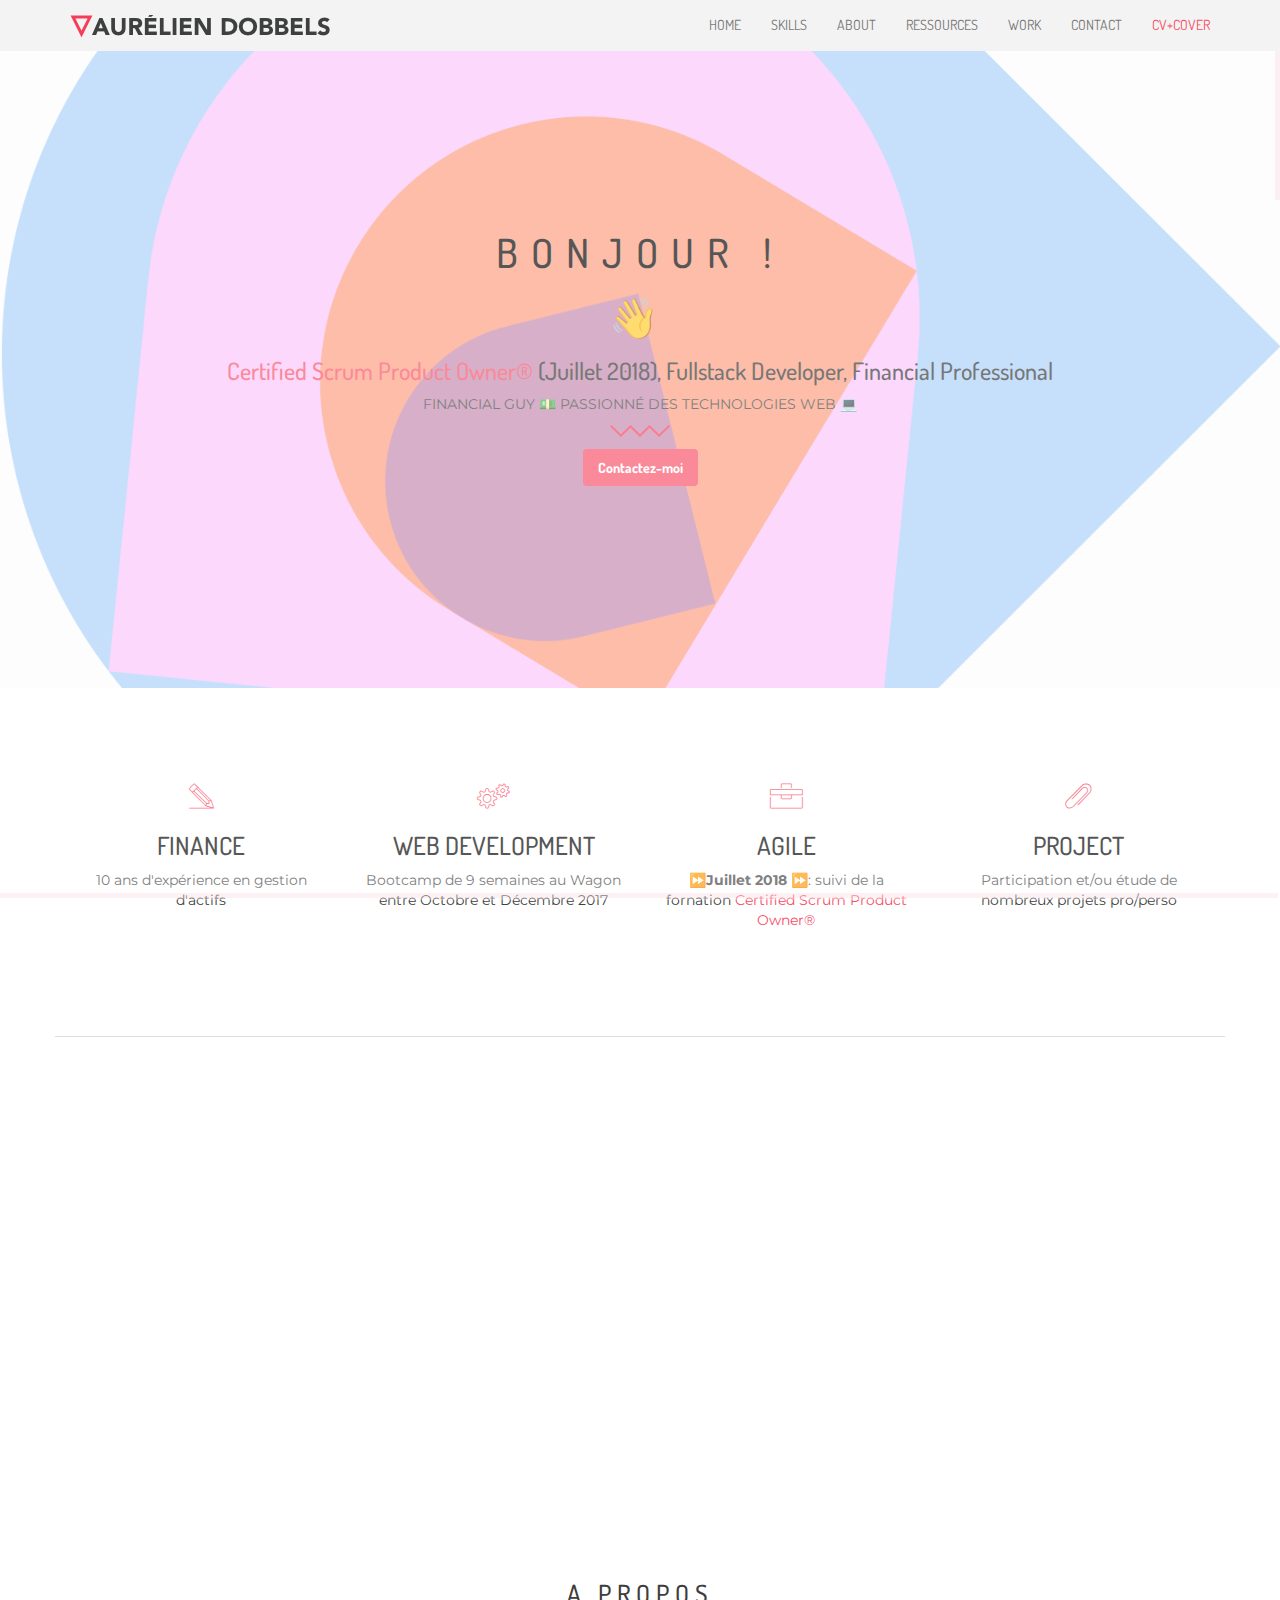
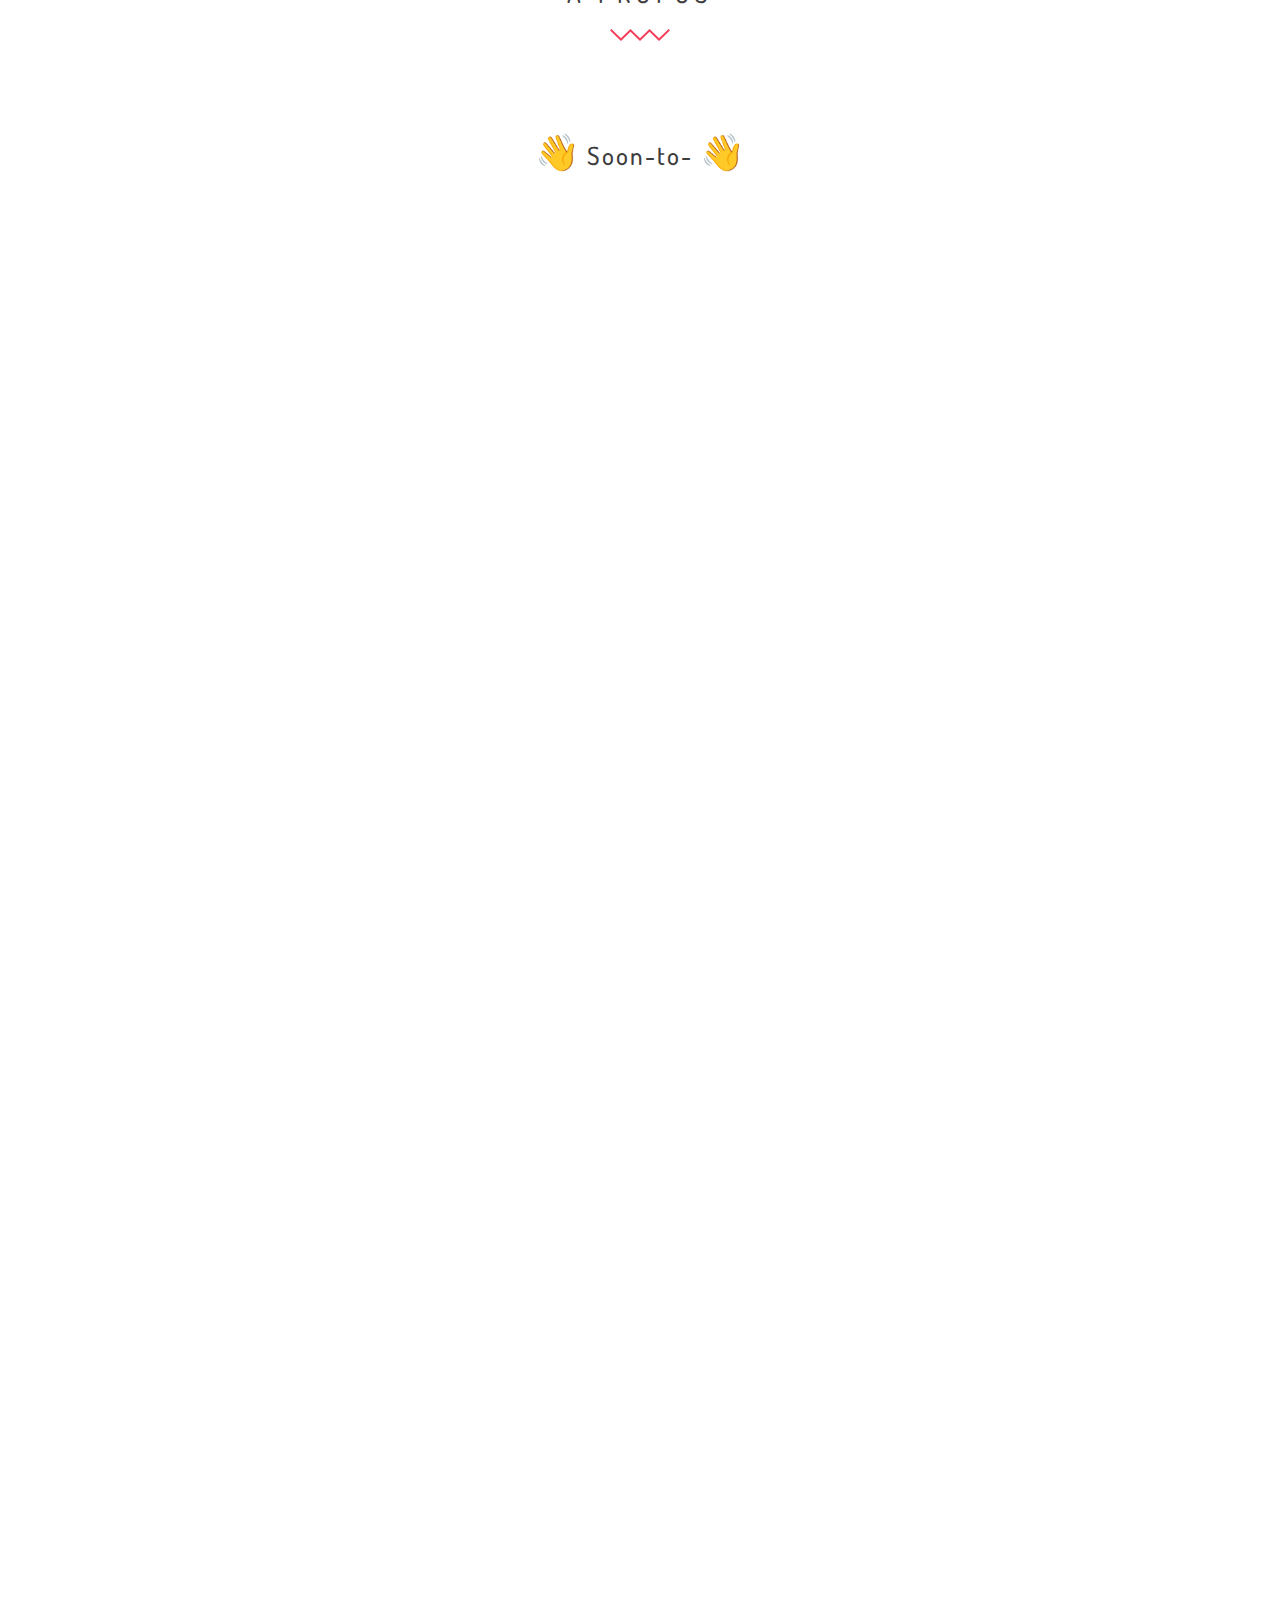
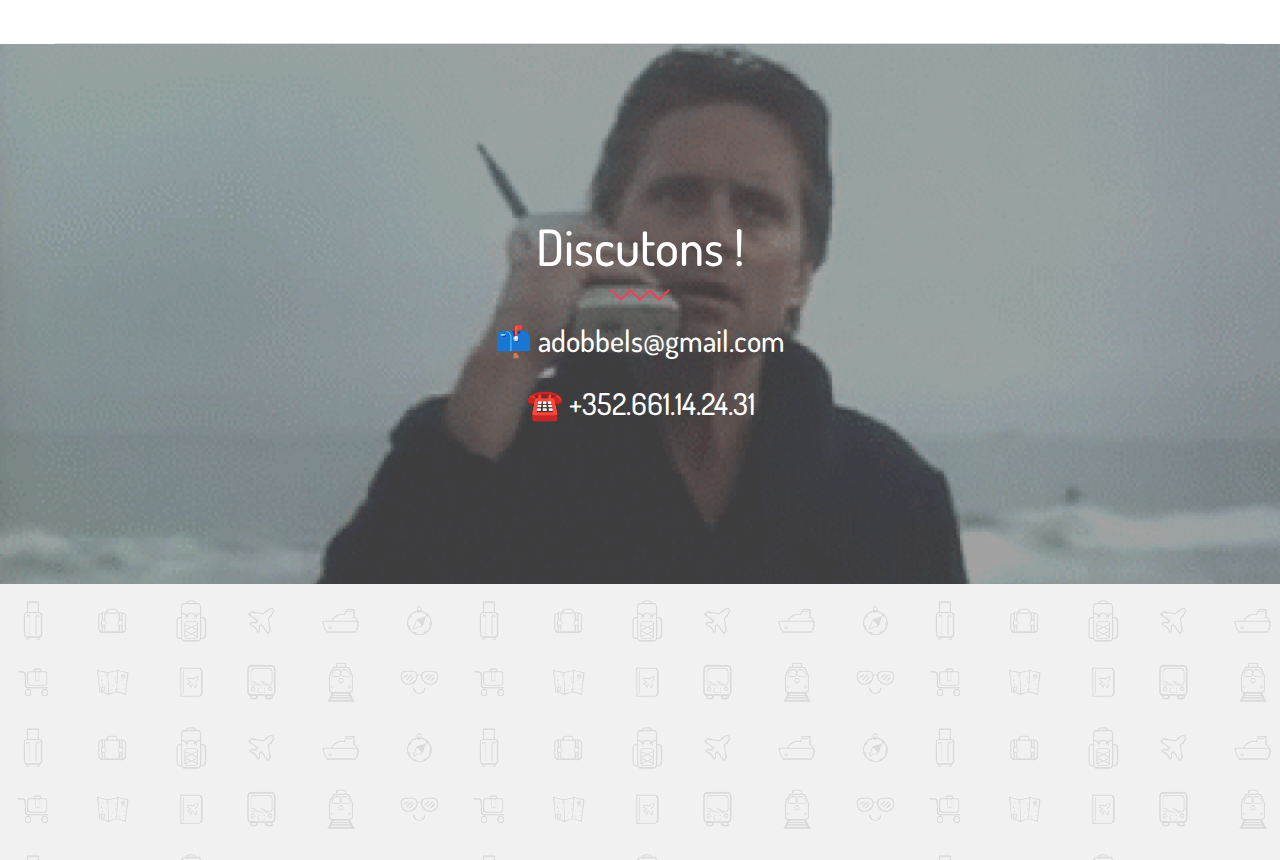
==== index.html @ 5d234602 "add Roman Pichler blog" ====
<!DOCTYPE html>
<html lang="en">

<head>
  <!-- Global site tag (gtag.js) - Google Analytics -->
  <script async src="https://www.googletagmanager.com/gtag/js?id=UA-117160418-1"></script>
  <script>
    window.dataLayer = window.dataLayer || [];
    function gtag(){dataLayer.push(arguments);}
    gtag('js', new Date());

    gtag('config', 'UA-117160418-1');
  </script>

    <meta charset="utf-8">
    <meta http-equiv="X-UA-Compatible" content="IE=edge">
    <meta name="viewport" content="width=device-width, initial-scale=1">
    <meta name="description" content="Parcours, expériences et compétences d'Aurélien Dobbels">
    <meta name="keywords" content="Aurélien, Aurelien, Dobbels, double diplome, product owner">
    <meta name="author" content="Aurélien Dobbels">

    <!-- Facebook Open Graph data -->
    <meta property="og:title" content="Parcours, expériences et compétences d'Aurélien Dobbels" />
    <meta property="og:type" content="website" />
    <meta property="og:url" content="https://adobbels.github.io/profile/" />
    <meta property="og:image" content="images/FrenchWebArticleWithiMac.png" />
    <meta property="og:description" content="Mon profil vous interesse ? Venez jeter un coup d'oeil sur ma page et découvrez mon parcours, mes expériences et mes compétences" />
    <meta property="og:site_name" content="Parcours, expériences et compétences d'Aurélien Dobbels" />

    <title>Aurélien Dobbels</title>
    <!-- Google Font -->
    <link href='https://fonts.googleapis.com/css?family=Dosis:300,400,500,600,700,800' rel='stylesheet' type='text/css'>
    <link href='https://fonts.googleapis.com/css?family=Montserrat:400,700' rel='stylesheet' type='text/css'>

    <!-- Font Awesome -->
    <link rel="stylesheet" href="http://maxcdn.bootstrapcdn.com/font-awesome/4.3.0/css/font-awesome.min.css">
    <link rel="stylesheet" href="//maxcdn.bootstrapcdn.com/font-awesome/4.3.0/css/font-awesome.min.css">

     <!-- Preloader -->
    <link rel="stylesheet" href="css/preloader.css" type="text/css" media="screen, print"/>

    <!-- Icon Font-->
    <link rel="stylesheet" href="style.css">
    <link rel="stylesheet" href="css/owl.carousel.css">
    <link rel="stylesheet" href="css/owl.theme.default.css">
    <!-- Animate CSS-->
    <link rel="stylesheet" href="css/animate.css">

    <!-- Bootstrap -->
    <link href="css/bootstrap.min.css" rel="stylesheet">

    <!-- Style -->
    <link href="css/style.css" rel="stylesheet">

    <!-- Responsive CSS -->
    <link href="css/responsive.css" rel="stylesheet">
    <!-- HTML5 Shim and Respond.js IE8 support of HTML5 elements and media queries -->
    <!-- WARNING: Respond.js doesn't work if you view the page via file:// -->
    <!--[if lt IE 9]>
        <script src="js/lte-ie7.js"></script>
	  <script src="https://oss.maxcdn.com/libs/html5shiv/3.7.0/html5shiv.js"></script>
	  <script src="https://oss.maxcdn.com/libs/respond.js/1.4.2/respond.min.js"></script>
	<![endif]-->
  <link rel="shortcut icon" href="images/logo_triangle.png">
</head>

<body>
                <!-- Preloader -->
                <div id="preloader">
                    <div id="status">&nbsp;</div>
                </div>




    <header id="HOME" style="background-position: 50% -125px;">
	        <div class="section_overlay">
	            <nav class="navbar navbar-default navbar-fixed-top">
	              <div class="container">
	                <!-- Brand and toggle get grouped for better mobile display -->
	                <div class="navbar-header">
	                  <button type="button" class="navbar-toggle collapsed" data-toggle="collapse" data-target="#bs-example-navbar-collapse-1">
	                    <span class="sr-only">Toggle navigation</span>
	                    <span class="icon-bar"></span>
	                    <span class="icon-bar"></span>
	                    <span class="icon-bar"></span>
	                  </button>
	                  <a class="navbar-brand" href="#"><img src="images/logo_full.png" alt="" ></a>
	                </div>

	                <!-- Collect the nav links, forms, and other content for toggling -->
	                <div class="collapse navbar-collapse" id="bs-example-navbar-collapse-1">
	                  <ul class="nav navbar-nav navbar-right">
	                    <li><a href="#HOME">Home</a></li>
	                    <li><a href="#SERVICE">Skills</a></li>
	                    <li><a href="#ABOUT">About</a></li>
<!-- 	                    <li><a href="#TESTIMONIAL">Testimonial</a></li> -->
                      <li><a href="#RESSOURCES">Ressources</a></li>
	                    <li><a href="#WORK">Work</a></li>
	                    <li><a href="#CONTACT">Contact</a></li>
                      <li> <a href="../profile/CV&LM.zip" style="color: #f74d65" onmouseover="this.style.color='#b2d0f8'" onmouseout="this.style.color='#f74d65';">CV+Cover</a></li>
	                  </ul>
	                </div><!-- /.navbar-collapse -->
	              </div><!-- /.container -->
	            </nav>

	            <div class="container">
	                <div class="row">
	                    <div class="col-md-12 text-center">
	                        <div class="home_text wow fadeInUp animated">
                              <h2>Bonjour !</h2>
	                            <h2><span id="example">👋</span></h2>
                              <h3><a href="https://www.scrumalliance.org/get-certified/practitioners/cspo-certification" target="_blank" style="text-decoration: none; color: #f74d65">Certified Scrum Product Owner®</a> (Juillet 2018), Fullstack Developer, Financial Professional</h3>
                              <p>Financial guy 💵 passionné des technologies Web 💻</p>
	                            <img src="images/shape.png" alt="" style="margin-bottom: 20px;"><br>
                              <a href="#CONTACT" class="btn-treehouse">Contactez-moi</a>
	                        </div>
	                    </div>
	                </div>
	            </div>

<!-- 	            <div class="container">
	                <div class="row">
	                    <div class="col-md-12 text-center">
	                        <div class="scroll_down">
                            <a href="#SERVICE"><img src="images/scroll.png" alt=""></a>
	                            <h4>Scroll Down</h4>
	                        </div>
	                    </div>
	                </div>
	            </div> -->
	        </div>
	    </section>
    </header>

<script>
  var texts = ["je suis aurélien", "je suis hyper motivé", "je suis disponible dès maintenant"];
var count = 0;
function changeText() {
    $("#example").text(texts[count]);
    count < 3 ? count++ : count = 0;
}
setInterval(changeText, 1500);
</script>

    <section class="services" id="SERVICE">
        <div class="container">
            <div class="row">
                <div class="col-md-3 text-center">
                    <div class="single_service wow fadeInUp" data-wow-delay="1s">
                        <i class="icon-pencil"></i>
                        <h2>Finance</h2>
                        <p>10 ans d'expérience en gestion d'actifs</p>
                    </div>
                </div>
                <div class="col-md-3 text-center">
                    <div class="single_service wow fadeInUp" data-wow-delay="2s">
                        <i class="icon-gears"></i>
                        <h2>Web Development</h2>
                        <p>Bootcamp de 9 semaines au Wagon entre Octobre et Décembre 2017</p>
                    </div>
                </div>
                <div class="col-md-3 text-center">
                    <div class="single_service wow fadeInUp" data-wow-delay="3s">
                        <i class="icon-toolbox"></i>
                        <h2>Agile</h2>
                        <p>⏩<strong>Juillet 2018</strong> ⏩: suivi de la fornation <a href="https://www.scrumalliance.org/get-certified/practitioners/cspo-certification" target="_blank" style="text-decoration: none; color: #f74d65; font-family: 'Montserrat', sans-serif;">Certified Scrum Product Owner®</a></p>
                    </div>
                </div>
                <div class="col-md-3 text-center">
                    <div class="single_service wow fadeInUp" data-wow-delay="4s">
                        <i class="icon-paperclip"></i>
                        <h2>Project</h2>
                        <p>Participation et/ou étude de nombreux projets pro/perso</p>
                    </div>
                </div>
            </div>
        </div>
    </section>


</div>
    <div class="fun_facts">
      <section class="header parallax home-parallax page" id="fun_facts" style="background-position: center;">
          <div class="section_overlay">
              <div class="container">
                  <div class="row">
                    <div class="col-md-6 wow fadeInLeft animated">
                        <div class="row">
                            <div class="col-md-4">
                                <div class="single_count">
                                    <i ></i>
                                    <h3>6</h3>
                                    <p>années d'étude</p>
                                </div>
                            </div>
                            <div class="col-md-4">
                                <div class="single_count">
                                    <i ></i>
                                    <h3>2</h3>
                                    <p>masters</p>
                                </div>
                            </div>
                            <div class="col-md-4">
                                <div class="single_count">
                                    <i ></i>
                                    <h3>10</h3>
                                    <p>ans d'expérience</p>
                                </div>
                            </div>
                            <div class="col-md-4">
                                <div class="single_count">
                                    <i ></i>
                                    <h3>35</h3>
                                    <p>ans</p>
                                </div>
                            </div>
                            <div class="col-md-4">
                                <div class="single_count">
                                    <i ></i>
                                    <h3>1</h3>
                                    <p>tour du monde</p>
                                </div>
                            </div>
                            <div class="col-md-4">
                                <div class="single_count">
                                    <i ></i>
                                    <h3>4h</h3>
                                    <p>pour courir le marathon</p>
                                </div>
                            </div>
                        </div>
                    </div>
                    <div class="col-md-5 col-md-offset-1 wow fadeInRight animated">
                        <div class="imac">
                            <img src="images/FrenchWebArticleWithiMac.png" alt="" style="    padding-top: 22%;">
                        </div>
                    </div>
<!--                       <div class="col-md-5 col-md-offset-1 wow fadeInRight animated">
                          <div class="imac">
                              <img src="images/imac.png" alt="">
                          </div>
                      </div> -->
                  </div>
              </div>
          </div>
      </section>
    </div>

    <section class="about_us_area" id="ABOUT">
        <div class="container">
            <div class="row">
                <div class="col-md-12 text-center">
                    <div class="about_title">
                        <h2>A propos</h2>
                        <img src="images/shape.png" alt="">
                    </div>
                </div>
            </div>
        </div>
        <div class="container">
            <div class="row">
                    <h1 style="text-align: center; ">
                      👋 <a class="typewrite" style="text-decoration: none; font-family: 'Dosis', sans-serif; sans-serif; color: #3d3d3d; font-size: 25px; letter-spacing: 2px;" data-period="2000" data-type='[ "Soon-to-be a Certified Scrum Product Owner®", "I like design", "I like furniture", "I have launched a marketplace", "I invest in crypto", "I like running" ]'>
                        <span class="wrap"></span>
                      </a>
                      👋
                    </h1>
<!--                 <div class="col-md-4  wow fadeInLeft animated">
                    <div class="single_progress_bar">
                        <h2>DESIGN - 90%</h2>
                        <div class="progress">
                          <div class="progress-bar" role="progressbar" aria-valuenow="60" aria-valuemin="0" aria-valuemax="100" style="width: 90%;">
                            <span class="sr-only">60% Complete</span>
                          </div>
                        </div>
                    </div>
                    <div class="single_progress_bar">
                        <h2>DEVELOPMENT - 60%</h2>
                        <div class="progress">
                          <div class="progress-bar" role="progressbar" aria-valuenow="60" aria-valuemin="0" aria-valuemax="100" style="width: 60%;">
                            <span class="sr-only">60% Complete</span>
                          </div>
                        </div>
                    </div>
                    <div class="single_progress_bar">
                        <h2>MARKETING - 75%</h2>
                        <div class="progress">
                          <div class="progress-bar" role="progressbar" aria-valuenow="60" aria-valuemin="0" aria-valuemax="100" style="width: 75%;">
                            <span class="sr-only">60% Complete</span>
                          </div>
                        </div>
                    </div>
                    <div class="single_progress_bar">
                        <h2>SEO - 95%</h2>
                        <div class="progress">
                          <div class="progress-bar" role="progressbar" aria-valuenow="60" aria-valuemin="0" aria-valuemax="100" style="width: 95%;">
                            <span class="sr-only">60% Complete</span>
                          </div>
                        </div>
                    </div>
                </div> -->
                <div class="col-md-4  wow fadeInRight animated">
                    <p class="about_us_p">Après 10 ans en finance, je souhaite prendre un nouveau tournant et exercer un métier porteur de sens 🙏, ayant un réel impact 👊 et dans lequel je pourrai pleinement m'épanouir 🤓. Je suis extrêmement motivé par ce nouveau challenge professionnel qui aura également des conséquences sur ma vie privée 👨‍👩‍👧‍👧.</p>
                </div>
                <div class="col-md-4  wow fadeInRight animated">
                    <p class="about_us_p">Un tour du monde 🌏 de plusieurs mois à la fin de mes études a forgé mon caractère et me permet aujourd'hui de me remettre en question. <br/>Le trek autour de l’Himalaya à 4,516 mètres 🏔️ ou la découverte de Benares en Inde 😇 me font prendre du recul et relativiser en cas de petit tracas.</p>
                </div>
                <div class="col-md-4  wow fadeInRight animated">
                    <p class="about_us_p">La gestion d’actifs 💰n’était pas forcément une vocation. J’ai toujours été animé par l’entreprenariat et le développement de projets 👨‍💻. Aussi, fin 2017, j'ai décidé de suivre la formation du Wagon. Je recherche à travailler avec des personnes motivées 🙌, ambitieuses 🎯, fédérées autour d’un projet commun 🍻, qui aiment ce qu’elles font 💕, le tout dans une ambiance dynamique 💨.</p>
                </div>
            </div>
        </div>
    </section>
<!--     <section class="testimonial text-center wow fadeInUp animated" id="TESTIMONIAL">
        <div class="container">
            <div class="icon">
                <i class="icon-quote"></i>
            </div>
            <div class="owl-carousel">
                <div class="single_testimonial text-center wow fadeInUp animated">
                    <p>Nemo enim ipsam voluptatem quia voluptas sit aspernatur aut odit aut fugit, sed quia consequuntur magni dolores<br/> eos qui ratione voluptatem sequi nesciunt.</p>
                    <h4>-JOHN DOE</h4>
                </div>
                <div class="single_testimonial text-center">
                    <p>Neque porro quisquam est, qui dolorem ipsum quia dolor sit amet, consectetur, adipisci velit, sed quia non numquam eius<br/> modi tempora incidunt ut labore et dolore magnam aliquam quaerat voluptatem.</p>
                    <h4>-JOHN SMITH</h4>
                </div>
            </div>
        </div>
    </section> -->
<script>
  var TxtType = function(el, toRotate, period) {
        this.toRotate = toRotate;
        this.el = el;
        this.loopNum = 0;
        this.period = parseInt(period, 10) || 1000;
        this.txt = '';
        this.tick();
        this.isDeleting = false;
    };

    TxtType.prototype.tick = function() {
        var i = this.loopNum % this.toRotate.length;
        var fullTxt = this.toRotate[i];

        if (this.isDeleting) {
        this.txt = fullTxt.substring(0, this.txt.length - 1);
        } else {
        this.txt = fullTxt.substring(0, this.txt.length + 1);
        }

        this.el.innerHTML = '<span class="wrap">'+this.txt+'</span>';

        var that = this;
        var delta = 150 - Math.random() * 100;

        if (this.isDeleting) { delta /= 2; }

        if (!this.isDeleting && this.txt === fullTxt) {
        delta = this.period;
        this.isDeleting = true;
        } else if (this.isDeleting && this.txt === '') {
        this.isDeleting = false;
        this.loopNum++;
        delta = 0;
        }

        setTimeout(function() {
        that.tick();
        }, delta);
    };

    window.onload = function() {
        var elements = document.getElementsByClassName('typewrite');
        for (var i=0; i<elements.length; i++) {
            var toRotate = elements[i].getAttribute('data-type');
            var period = elements[i].getAttribute('data-period');
            if (toRotate) {
              new TxtType(elements[i], JSON.parse(toRotate), period);
            }
        }
    };
</script>

    <section class="work_area" id="RESSOURCES">
        <div class="container">
            <div class="row">
                <div class="col-md-12 text-center">
                    <div class="work_title  wow fadeInUp animated">
                        <h1>Ressources</h1>
                        <img src="images/shape.png" alt="">
                    </div>
                </div>
            </div>
            <div class="row">
              <div class="col-md-4  wow fadeInLeft animated">
                <h4>📚 Livres</h4>
                <ul style="padding-left: 5px;">
                  <li style="list-style-type: none;"><a href="http://www.scrumguides.org/docs/scrumguide/v2017/2017-Scrum-Guide-French.pdf" target="_blank" style="text-decoration: none; color: #f74d65">The Scrum Guide</a> – Ken Schwaber & Jeff Sutherland</li>
                  <li style="list-style-type: none;"><a href="https://thiga.fr/" target="_blank" style="text-decoration: none; color: #f74d65">Product Academy</a> – Thiga & Xebia</li>
                  <li style="list-style-type: none;"><a href="http://theleanstartup.com/" target="_blank" style="text-decoration: none; color: #f74d65">The Lean Startup</a> – Eric Ries</li>
                </ul>
              </div>
              <div class="col-md-4  wow fadeInLeft animated">
                <h4>📰 Blogs</h4>
                <ul style="padding-left: 5px;">
                  <li style="list-style-type: none;"><a href="http://lucyinthescrum.com/toolbox" target="_blank" style="text-decoration: none; color: #f74d65">Lucyinthescrum</a> – Lucie Lesage</li>
                  <li style="list-style-type: none;"><a href="http://www.areyouagile.com/" target="_blank" style="text-decoration: none; color: #f74d65">Are you agile ?</a> – Pablo Pernot</li>
                  <li style="list-style-type: none;"><a href="http://www.romanpichler.com" target="_blank" style="text-decoration: none; color: #f74d65">Roman Pichler</a> – Roman Pichler</li>
                </ul>
              </div>
              <div class="col-md-4  wow fadeInLeft animated">
                <h4>🎧 Vidéos</h4>
                <ul style="padding-left: 5px;">
                  <li style="list-style-type: none;"><a href="https://www.youtube.com/watch?v=502ILHjX9EE" target="_blank" style="text-decoration: none; color: #f74d65">Agile Product Ownership in a Nutshell</a> – Henrik Kniberg</li>
                  <li style="list-style-type: none;"><a href="https://www.youtube.com/watch?v=wV83kJnYOmY" target="_blank" style="text-decoration: none; color: #f74d65">Reinventing Organizations</a> – Frédéric Laloux</li>
                </ul>
              </div>
            </div>
            <div class="row">
              <div class="col-md-4  wow fadeInLeft animated">
                <h4>🛠️ Outils</h4>
                <ul style="padding-left: 5px;">
                  <li style="list-style-type: none;">Communication: <a href="https://slack.com" target="_blank" style="text-decoration: none; color: #f74d65">Slack</a></li>
                  <li style="list-style-type: none;">Board: <a href="https://trello.com/" target="_blank" style="text-decoration: none; color: #f74d65">Trello</a></li>
                  <li style="list-style-type: none;">Formulaires: <a href="https://www.typeform.com/" target="_blank" style="text-decoration: none; color: #f74d65">Typeform</a></li>
                  <li style="list-style-type: none;">Meeting: <a href="https://calendly.com/adobbels" target="_blank" style="text-decoration: none; color: #f74d65">Calendly</a></li>
                </ul>
              </div>
              <div class="col-md-4  wow fadeInLeft animated">
                <h4>💅 UX</h4>
                <ul style="padding-left: 5px;">
                  <li style="list-style-type: none;">Images libres de droits: <a href="https://unsplash.com/" target="_blank" style="text-decoration: none; color: #f74d65">Unsplash, </a><a href="https://burst.shopify.com/" target="_blank" style="text-decoration: none; color: #f74d65">Burst, </a><a href="https://www.pexels.com/" target="_blank" style="text-decoration: none; color: #f74d65">Pexels</a></li>
                  <li style="list-style-type: none;">Mock-up, Prototypage: <a href="https://www.sketchapp.com/" target="_blank" style="text-decoration: none; color: #f74d65">Sketch, </a><a href="https://marvelapp.com/" target="_blank" style="text-decoration: none; color: #f74d65">MarvelApp</a></li>
                  <li style="list-style-type: none;">Choix des couleurs: <a href="https://coolors.co/" target="_blank" style="text-decoration: none; color: #f74d65">Coolors </a></li>
                  <li style="list-style-type: none;">Inspiration: <a href="https://dribbble.com/" target="_blank" style="text-decoration: none; color: #f74d65">Dribble, </a><a href="https://httpster.net/2018/apr/" target="_blank" style="text-decoration: none; color: #f74d65">Httpster</a></li>
                </ul>
              </div>
              <div class="col-md-4  wow fadeInLeft animated">
                <h4>👨‍✈️ Entrepreunariat</h4>
                <ul style="padding-left: 5px;">
                  <li style="list-style-type: none;"><a href="http://www.koudetatondemand.co/" target="_blank" style="text-decoration: none; color: #f74d65">Koudedat on demand</a> – TheFamily</li>
                  <li style="list-style-type: none;"><a href="https://nouvelleecole.org/" target="_blank" style="text-decoration: none; color: #f74d65">Nouvelle Ecole</a> – Antonin Archer</li>
                  <li style="list-style-type: none;"><a href="https://itunes.apple.com/us/podcast/le-wagon/id1298074014?mt=2" target="_blank" style="text-decoration: none; color: #f74d65">Podcast du Wagon</a> – Le Wagon</li>
                  <li style="list-style-type: none;"><a href="https://www.houseoftraining.lu/training/opening-band-les-techniques-de-l-acquisition-client-2674" target="_blank" style="text-decoration: none; color: #f74d65">Opening Band</a> – Luxembourg City Incubator</li>
                </ul>
              </div>
            </div>


            <!-- <div class="row">
              <div class="col-md-6  wow fadeInLeft animated">
                <h4>🚀 Tech</h4>
                <ul style="padding-left: 5px;">
                  <li style="list-style-type: none;">Back: <a href="https://www.ruby-lang.org/en/" target="_blank" style="text-decoration: none; color: #f74d65">Ruby, </a><a href="http://rubyonrails.org/" target="_blank" style="text-decoration: none; color: #f74d65">Rails</a></li>
                  <li style="list-style-type: none;">Front: <a href="https://www.w3.org/TR/html/" target="_blank" style="text-decoration: none; color: #f74d65">HTML, </a><a href="https://www.w3.org/Style/CSS/" target="_blank" style="text-decoration: none; color: #f74d65">CSS, </a><a href="https://getbootstrap.com/" target="_blank" style="text-decoration: none; color: #f74d65">Bootstrap, </a><a href="https://www.javascript.com/" target="_blank" style="text-decoration: none; color: #f74d65">JavaScript</a></li>
                  <li style="list-style-type: none;">Software engineering: <span style="none; color: #f74d65"">Object-Oriented programming, MVC design pattern</span></li>
                  <li style="list-style-type: none;">Database: <a href="https://www.mysql.com/" target="_blank" style="text-decoration: none; color: #f74d65">SQL, </a><a href="https://www.postgresql.org/" target="_blank" style="text-decoration: none; color: #f74d65">PostgreSQL</a></li>
                </ul>
              </div>
              <div class="col-md-6  wow fadeInLeft animated">
                <ul style="padding-left: 5px;">
                  <h4>🖱️ Workflow & Tools</h4>
                  <li style="list-style-type: none;">Déploiment: <a href="https://www.heroku.com/" target="_blank" style="text-decoration: none; color: #f74d65">Heroku</a></li>
                  <li style="list-style-type: none;">Versioning: <a href="https://github.com/adobbels" target="_blank" style="text-decoration: none; color: #f74d65">Github</a></li>
                  <li style="list-style-type: none;">Paiement: <a href="https://stripe.com" target="_blank" style="text-decoration: none; color: #f74d65">Stripe</a></li>
                </ul>
              </div>
            </div> -->
            <div class="row" id="WORK">
                <div class="col-md-12 text-center">
                    <div class="work_title  wow fadeInUp animated">
                        <h1>compétences et projets</h1>
                        <img src="images/shape.png" alt="">
                        <p>En plus des 10 ans d'expérience en finance de marchés, en gestion d'actifs, et en analyse financière, j'ai récemment acquis les compétences techniques enseignées à <a href="http://lewagon.com/" target="_blank" style="text-decoration: none; color: #f74d65; font-family: 'Montserrat', sans-serif;">LeWagon</a>. Je vais les compléter par la formation de <a href="https://www.scrumalliance.org/get-certified/practitioners/cspo-certification" target="_blank" style="text-decoration: none; color: #f74d65; font-family: 'Montserrat', sans-serif;">Certified Scrum Product Owner®</a> que je suivrai en Juillet 2018. <br>Depuis Janvier j'ai travaillé sur plusieurs projets.</p>
                    </div>
                </div>
            </div>

            <!-- <div class="row">
              <div class="col-md-6  wow fadeInLeft animated">
                <div class="single_progress_bar">
                    <h2>BUSINESS / FINANCE - 90%</h2>
                    <div class="progress">
                      <div class="progress-bar" role="progressbar" aria-valuenow="60" aria-valuemin="0" aria-valuemax="100" style="width: 90%;">
                        <span class="sr-only">90% Complete</span>
                      </div>
                    </div>
                </div>
                <div class="single_progress_bar">
                    <h2>RUBY / RAILS - 75%</h2>
                    <div class="progress">
                      <div class="progress-bar" role="progressbar" aria-valuenow="60" aria-valuemin="0" aria-valuemax="100" style="width: 75%;">
                        <span class="sr-only">75% Complete</span>
                      </div>
                    </div>
                </div>
                <div class="single_progress_bar">
                    <h2>HTML / CSS - 75%</h2>
                    <div class="progress">
                      <div class="progress-bar" role="progressbar" aria-valuenow="60" aria-valuemin="0" aria-valuemax="100" style="width: 75%;">
                        <span class="sr-only">75% Complete</span>
                      </div>
                    </div>
                </div>
                <div class="single_progress_bar">
                    <h2>JAVASCRIPT / AJAX - 65%</h2>
                    <div class="progress">
                      <div class="progress-bar" role="progressbar" aria-valuenow="60" aria-valuemin="0" aria-valuemax="100" style="width: 65%;">
                        <span class="sr-only">65% Complete</span>
                      </div>
                    </div>
                </div>
              </div>
              <div class="col-md-6  wow fadeInLeft animated">
                <div class="single_progress_bar">
                    <h2>WEB DEVELOPMENT BEST PRACTICES - 75%</h2>
                    <div class="progress">
                      <div class="progress-bar" role="progressbar" aria-valuenow="60" aria-valuemin="0" aria-valuemax="100" style="width: 75%;">
                        <span class="sr-only">75% Complete</span>
                      </div>
                    </div>
                </div>
                <div class="single_progress_bar">
                    <h2>SKETCH - 85%</h2>
                    <div class="progress">
                      <div class="progress-bar" role="progressbar" aria-valuenow="60" aria-valuemin="0" aria-valuemax="100" style="width: 85%;">
                        <span class="sr-only">85% Complete</span>
                      </div>
                    </div>
                </div>
                <div class="single_progress_bar">
                    <h2>METHODOLOGIES AGILE / SCRUM (àpd Juillet 2018) - 85%</h2>
                    <div class="progress">
                      <div class="progress-bar" role="progressbar" aria-valuenow="60" aria-valuemin="0" aria-valuemax="100" style="width: 85%;">
                        <span class="sr-only">85% Complete</span>
                      </div>
                    </div>
                </div>
                <div class="single_progress_bar">
                    <h2>ANGLAIS - 85%</h2>
                    <div class="progress">
                      <div class="progress-bar" role="progressbar" aria-valuenow="60" aria-valuemin="0" aria-valuemax="100" style="width: 85%;">
                        <span class="sr-only">85% Complete</span>
                      </div>
                    </div>
                </div>
              </div>
            </div> -->
        </div>
        <div class="container-fluid">
            <div class="row">
                <div class="col-md-4 no_padding">
                    <div class="single_image">
                        <img src="http://res.cloudinary.com/df1s7fgsf/image/upload/c_fill,h_473,w_837/v1523130608/tribes_3360_1330_gd3u00.png" alt="">
                        <div class="image_overlay">
                            <a href="http://www.tribes.rocks/" target="_blank">Voir le projet</a>
                            <h2>Mon premier site, avec ses défauts 😊<br>Made with</h2>
                            <h4>♥️ & 🍺 & 🍟 at Le Wagon Lille</h4>
                        </div>
                    </div>
                </div>
                <div class="col-md-4 no_padding">
                    <div class="single_image">
                        <img src="http://res.cloudinary.com/df1s7fgsf/image/upload/c_fill,h_473,w_837/v1523130608/handident_3360_1330_seytsv.png" alt="">
                        <div class="image_overlay">
                            <a href="https://handident.herokuapp.com/" target="_blank">Voir le projet</a>
                            <h2>Made with</h2>
                            <h4>♥️  between 🇫🇷 &  🇱🇺</h4>
                        </div>
                    </div>
                </div>
                <div class="col-md-4 no_padding">
                    <div class="single_image">
                        <img src="http://res.cloudinary.com/df1s7fgsf/image/upload/c_fill,h_473,w_837/v1523356295/beghin_pour_toit_3360x1330_ny9zf1.png" alt="">
                        <div class="image_overlay">
                            <a href="https://adobbels.github.io/beghinpourtoit/index.html" target="_blank">Voir le projet</a>
                            <h2>Made with</h2>
                            <h4>♥️  in 🇱🇺 for a friend 🤗</h4>
                        </div>
                    </div>
                </div>
            </div>
            <div class="row">
                <div class="col-md-4 no_padding">
                    <div class="single_image">
                        <img src="http://res.cloudinary.com/df1s7fgsf/image/upload/c_fill,h_473,w_837/v1524736284/steryz__3360x1330_qjbtqu.png" alt="">
                        <div class="image_overlay">
                            <a href="https://steryz.herokuapp.com/" target="_blank">Voir le projet</a>
                            <h2>Made with </h2>
                            <h4>♥️ pour facilier la vie des dentistes 👨‍⚕️👩‍⚕️</h4>
                        </div>
                    </div>
                </div>
                <div class="col-md-4 no_padding">
                    <div class="single_image">
                        <img src="http://res.cloudinary.com/df1s7fgsf/image/upload/c_fill,h_473,w_837/v1524736292/nestore__3360x1330_wwn01u.png" alt="">
                        <div class="image_overlay">
                            <a href="https://adobbels.github.io/nestore/index.html/" target="_blank">Voir le projet</a>
                            <h2>Made with </h2>
                            <h4>♥️  in 🇱🇺 for a friend 🤗</h4>
                        </div>
                    </div>
                </div>
                <div class="col-md-4 no_padding">
                    <div class="single_image">
                        <img src="http://res.cloudinary.com/df1s7fgsf/image/upload/c_fill,e_blur,h_473,w_837/v1524738543/work_in_progress_3360x1330_eid40a.jpg" alt="">
                        <div class="image_overlay">
                            <a  target="_blank">Work In Progress</a>
                            <h2>🆕 New 🆕</h2>
                            <h4>Projet pour une architecte d'intérieur 🎨</h4>
                        </div>
                    </div>
                </div>
            </div>
        </div>
        <div class="container" style="padding-top: 50px;">
          <div class="row">
              <div class="col-md-4  wow fadeInLeft animated">
                <h4>🌐 Web Development</h4>
                <ul style="padding-left: 5px;">
                  <li style="list-style-type: none;">Back: <a href="https://www.ruby-lang.org/en/" target="_blank" style="text-decoration: none; color: #f74d65">Ruby, </a><a href="http://rubyonrails.org/" target="_blank" style="text-decoration: none; color: #f74d65">Rails</a></li>
                  <li style="list-style-type: none;">Front: <a href="https://www.w3.org/TR/html/" target="_blank" style="text-decoration: none; color: #f74d65">HTML, </a><a href="https://www.w3.org/Style/CSS/" target="_blank" style="text-decoration: none; color: #f74d65">CSS, </a><a href="https://getbootstrap.com/" target="_blank" style="text-decoration: none; color: #f74d65">Bootstrap, </a><a href="https://www.javascript.com/" target="_blank" style="text-decoration: none; color: #f74d65">JavaScript</a></li>
                </ul>
              </div>
              <div class="col-md-4  wow fadeInLeft animated">
                <h4>🖥️ Software engineering</h4>
                <ul style="padding-left: 5px;">
                  <li style="list-style-type: none;">Object-Oriented programming: <span style="none; color: #f74d65"">MVC design pattern</span></li>
                  <li style="list-style-type: none;">Database: <a href="https://www.mysql.com/" target="_blank" style="text-decoration: none; color: #f74d65">SQL, </a><a href="https://www.postgresql.org/" target="_blank" style="text-decoration: none; color: #f74d65">PostgreSQL</a></li>
                </ul>
              </div>
              <div class="col-md-4  wow fadeInLeft animated">
                <ul style="padding-left: 5px;">
                  <h4>🖱️ Workflow & Tools</h4>
                  <li style="list-style-type: none;">Déploiement: <a href="https://www.heroku.com/" target="_blank" style="text-decoration: none; color: #f74d65">Heroku</a></li>
                  <li style="list-style-type: none;">Versioning: <a href="https://github.com/adobbels" target="_blank" style="text-decoration: none; color: #f74d65">Github</a></li>
                  <li style="list-style-type: none;">Paiement: <a href="https://stripe.com" target="_blank" style="text-decoration: none; color: #f74d65">Stripe</a></li>
                </ul>
              </div>
            </div>
        </div>
    </section>





    <section class="call_to_action">
        <div class="container">
            <div class="row">
                <div class="col-md-8 wow fadeInLeft animated">
                    <div class="left">
                        <h2>VOUS VOULEZ VOIR EN DETAIL MON PARCOURS ET MA MOTIVATION?</h2>
                        <p>Téléchargez mon cv et ma lettre de motivation pour en savoir plus sur mes formations, mes expériences professionnelles et mes motivations.</p>
                    </div>
                </div>
                <div class="col-md-3 col-md-offset-1 wow fadeInRight animated">
                    <div class="baton">
	                    <a href="../profile/CV&LM.zip">
	                        <button type="button" class="btn btn-primary cs-btn">Mon CV et Lettre de Motivation</button>
	                    </a>
                    </div>
                </div>
            </div>
        </div>
    </section>
    <!-- <section class="contact" id="CONTACT">
        <div class="container">
            <div class="row">
                <div class="col-md-12 text-center">
                    <div class="contact_title  wow fadeInUp animated">
                        <h1>get in touch</h1>
                        <img src="images/shape.png" alt="">
                        <p>Lorem ipsum dolor sit amet, consectetur adipisicing elit, sed do eiusmod tempor incididunt ut labore et dolore magna<br/> aliqua. Ut enim ad minim veniam, quis nostrud exercitation ullamco laboris nisi ut aliquip ex.</p>
                    </div>
                </div>
            </div>
        </div>
        <div class="container">
            <div class="row">
                <div class="col-md-3  wow fadeInLeft animated">
                    <div class="single_contact_info">
                        <h2>Call Me</h2>
                        <p>+88 00 123 456 01</p>
                    </div>
                    <div class="single_contact_info">
                        <h2>Email Me</h2>
                        <p>Hello@example.com</p>
                    </div>
                    <div class="single_contact_info">
                        <h2>Address</h2>
                        <p>216 Street Address, Barisal, BD</p>
                    </div>
                </div>
                <div class="col-md-9  wow fadeInRight animated">
                    <form class="contact-form" action="">
                        <div class="row">
                            <div class="col-md-6">
                                <input type="text" class="form-control" id="name" placeholder="Name">
                                <input type="email" class="form-control" id="email" placeholder="Email">
                                <input type="text" class="form-control" id="subject" placeholder="Subject">
                            </div>
                            <div class="col-md-6">
                                <textarea class="form-control" id="message" rows="25" cols="10" placeholder="  Message Texts..."></textarea>
                                <button type="button" class="btn btn-default submit-btn form_submit">SEND MESSAGE</button>
                            </div>
                        </div>
                    </form>
                </div>
            </div>
        </div>
        <div class="container">
            <div class="row">
                <div class="col-md-12 text-center">
                    <div class="work-with   wow fadeInUp animated">
                        <h3>looking forward to hearing from you!</h3>
                    </div>
                </div>
            </div>
        </div>
    </section> -->

<div class="small-banner-image-centered banner" style="background-image: linear-gradient(-225deg, rgba(100,100,100,0.6) 50%, rgba(100,100,100,0.6) 50%), url('images/giphy-downsized.gif'); height: 60vh;" id="CONTACT">
  <div class="banner-content">
    <h1>Discutons !</h1>
    <img src="images/shape.png" alt="">
<!--     <h2>📫 <a href="mailto:adobbels@gmail.com" style="font-family: 'Dosis', sans-serif; text-decoration: none; color: white;">adobbels@gmail.com</a></h2>
    <h2>☎️ +352.661.14.24.31</h2> -->

      <div class="col-md-12">
        <h2>📫 <a href="mailto:adobbels@gmail.com" style="font-family: 'Dosis', sans-serif; text-decoration: none; color: white;">adobbels@gmail.com</a></h2>
      </div>
      <div class="col-md-12" >
        <h2  ><a href="tel:+352.661.14.24.31" style="font-family: 'Dosis', sans-serif; text-decoration: none; color: white;">☎️ +352.661.14.24.31</a></h2>

      </div>

  </div>
</div>


<footer style="background-image: url('images/picture3.png');">
    <div class="container">
      <div class="row">
          <div class="col-md-12 text-center">
              <div class="   wow fadeInUp animated">
                  <img src="images/logo_full.png" alt="">
              </div>
          </div>
<!--           <div class="col-md-6 text-center">
              <div class="copyright_text   wow fadeInUp animated">
                  <p>Aurélien Dobbels</p>
                  <p>19 cité du soleil</p>
                  <p>L3229 Bettembourg</p>
                  <p>🇱🇺 Luxembourg 🇱🇺</p>
              </div>
          </div> -->
          <div class="col-md-12 text-center   wow fadeInUp animated">
              <div class="social">
                  <h2>👇 Suivez-moi ici 👇</h2>
                  <ul class="icon_list">
                      <li><a href="https://www.linkedin.com/in/aur%C3%A9liendobbels/" target="_blank"><i class="fa fa-linkedin"></i></a></li>
                      <li><a href="https://github.com/adobbels" target="_blank"><i class="fa fa-github"></i></a></li>
                  </ul>
              </div>
          </div>
      </div>
    </div>
</footer>



<!-- =========================
     SCRIPTS
============================== -->


    <script src="js/jquery.min.js"></script>
    <script src="js/bootstrap.min.js"></script>
    <script src="js/jquery.nicescroll.js"></script>
    <script src="js/owl.carousel.js"></script>
    <script src="js/wow.js"></script>
    <script src="js/script.js"></script>




</body>

</html>
---- css/preloader.css ----
﻿@charset "utf-8";
body {
	overflow: hidden;
}

/* Preloader */
#preloader {
	position: fixed;
	top:0;
	left:0;
	right:0;
	bottom:0;
	background-color:#fff; /* change if the mask should have another color then white */
	z-index:99; /* makes sure it stays on top */
}

#status {
	width:200px;
	height:200px;
	position:absolute;
	left:50%; /* centers the loading animation horizontally one the screen */
	top:50%; /* centers the loading animation vertically one the screen */
	background-image:url(../images/status.gif); /* path to your loading animation */
	background-repeat:no-repeat;
	background-position:center;
	margin:-100px 0 0 -100px; /* is width and height divided by two */
}
---- style.css ----
@font-face {
	font-family: 'et-line';
	src:url('fonts/et-line.eot');
	src:url('fonts/et-line.eot?#iefix') format('embedded-opentype'),
		url('fonts/et-line.woff') format('woff'),
		url('fonts/et-line.ttf') format('truetype'),
		url('fonts/et-line.svg#et-line') format('svg');
	font-weight: normal;
	font-style: normal;
}

/* Use the following CSS code if you want to use data attributes for inserting your icons */
[data-icon]:before {
	font-family: 'et-line';
	content: attr(data-icon);
	speak: none;
	font-weight: normal;
	font-variant: normal;
	text-transform: none;
	line-height: 1;
	-webkit-font-smoothing: antialiased;
	-moz-osx-font-smoothing: grayscale;
	display:inline-block;
}

/* Use the following CSS code if you want to have a class per icon */
/*
Instead of a list of all class selectors,
you can use the generic selector below, but it's slower:
[class*="icon-"] {
*/
.icon-mobile, .icon-laptop, .icon-desktop, .icon-tablet, .icon-phone, .icon-document, .icon-documents, .icon-search, .icon-clipboard, .icon-newspaper, .icon-notebook, .icon-book-open, .icon-browser, .icon-calendar, .icon-presentation, .icon-picture, .icon-pictures, .icon-video, .icon-camera, .icon-printer, .icon-toolbox, .icon-briefcase, .icon-wallet, .icon-gift, .icon-bargraph, .icon-grid, .icon-expand, .icon-focus, .icon-edit, .icon-adjustments, .icon-ribbon, .icon-hourglass, .icon-lock, .icon-megaphone, .icon-shield, .icon-trophy, .icon-flag, .icon-map, .icon-puzzle, .icon-basket, .icon-envelope, .icon-streetsign, .icon-telescope, .icon-gears, .icon-key, .icon-paperclip, .icon-attachment, .icon-pricetags, .icon-lightbulb, .icon-layers, .icon-pencil, .icon-tools, .icon-tools-2, .icon-scissors, .icon-paintbrush, .icon-magnifying-glass, .icon-circle-compass, .icon-linegraph, .icon-mic, .icon-strategy, .icon-beaker, .icon-caution, .icon-recycle, .icon-anchor, .icon-profile-male, .icon-profile-female, .icon-bike, .icon-wine, .icon-hotairballoon, .icon-globe, .icon-genius, .icon-map-pin, .icon-dial, .icon-chat, .icon-heart, .icon-cloud, .icon-upload, .icon-download, .icon-target, .icon-hazardous, .icon-piechart, .icon-speedometer, .icon-global, .icon-compass, .icon-lifesaver, .icon-clock, .icon-aperture, .icon-quote, .icon-scope, .icon-alarmclock, .icon-refresh, .icon-happy, .icon-sad, .icon-facebook, .icon-twitter, .icon-googleplus, .icon-rss, .icon-tumblr, .icon-linkedin, .icon-dribbble {
	font-family: 'et-line';
	speak: none;
	font-style: normal;
	font-weight: normal;
	font-variant: normal;
	text-transform: none;
	line-height: 1;
	-webkit-font-smoothing: antialiased;
	-moz-osx-font-smoothing: grayscale;
	display:inline-block;
}
.icon-mobile:before {
	content: "\e000";
}
.icon-laptop:before {
	content: "\e001";
}
.icon-desktop:before {
	content: "\e002";
}
.icon-tablet:before {
	content: "\e003";
}
.icon-phone:before {
	content: "\e004";
}
.icon-document:before {
	content: "\e005";
}
.icon-documents:before {
	content: "\e006";
}
.icon-search:before {
	content: "\e007";
}
.icon-clipboard:before {
	content: "\e008";
}
.icon-newspaper:before {
	content: "\e009";
}
.icon-notebook:before {
	content: "\e00a";
}
.icon-book-open:before {
	content: "\e00b";
}
.icon-browser:before {
	content: "\e00c";
}
.icon-calendar:before {
	content: "\e00d";
}
.icon-presentation:before {
	content: "\e00e";
}
.icon-picture:before {
	content: "\e00f";
}
.icon-pictures:before {
	content: "\e010";
}
.icon-video:before {
	content: "\e011";
}
.icon-camera:before {
	content: "\e012";
}
.icon-printer:before {
	content: "\e013";
}
.icon-toolbox:before {
	content: "\e014";
}
.icon-briefcase:before {
	content: "\e015";
}
.icon-wallet:before {
	content: "\e016";
}
.icon-gift:before {
	content: "\e017";
}
.icon-bargraph:before {
	content: "\e018";
}
.icon-grid:before {
	content: "\e019";
}
.icon-expand:before {
	content: "\e01a";
}
.icon-focus:before {
	content: "\e01b";
}
.icon-edit:before {
	content: "\e01c";
}
.icon-adjustments:before {
	content: "\e01d";
}
.icon-ribbon:before {
	content: "\e01e";
}
.icon-hourglass:before {
	content: "\e01f";
}
.icon-lock:before {
	content: "\e020";
}
.icon-megaphone:before {
	content: "\e021";
}
.icon-shield:before {
	content: "\e022";
}
.icon-trophy:before {
	content: "\e023";
}
.icon-flag:before {
	content: "\e024";
}
.icon-map:before {
	content: "\e025";
}
.icon-puzzle:before {
	content: "\e026";
}
.icon-basket:before {
	content: "\e027";
}
.icon-envelope:before {
	content: "\e028";
}
.icon-streetsign:before {
	content: "\e029";
}
.icon-telescope:before {
	content: "\e02a";
}
.icon-gears:before {
	content: "\e02b";
}
.icon-key:before {
	content: "\e02c";
}
.icon-paperclip:before {
	content: "\e02d";
}
.icon-attachment:before {
	content: "\e02e";
}
.icon-pricetags:before {
	content: "\e02f";
}
.icon-lightbulb:before {
	content: "\e030";
}
.icon-layers:before {
	content: "\e031";
}
.icon-pencil:before {
	content: "\e032";
}
.icon-tools:before {
	content: "\e033";
}
.icon-tools-2:before {
	content: "\e034";
}
.icon-scissors:before {
	content: "\e035";
}
.icon-paintbrush:before {
	content: "\e036";
}
.icon-magnifying-glass:before {
	content: "\e037";
}
.icon-circle-compass:before {
	content: "\e038";
}
.icon-linegraph:before {
	content: "\e039";
}
.icon-mic:before {
	content: "\e03a";
}
.icon-strategy:before {
	content: "\e03b";
}
.icon-beaker:before {
	content: "\e03c";
}
.icon-caution:before {
	content: "\e03d";
}
.icon-recycle:before {
	content: "\e03e";
}
.icon-anchor:before {
	content: "\e03f";
}
.icon-profile-male:before {
	content: "\e040";
}
.icon-profile-female:before {
	content: "\e041";
}
.icon-bike:before {
	content: "\e042";
}
.icon-wine:before {
	content: "\e043";
}
.icon-hotairballoon:before {
	content: "\e044";
}
.icon-globe:before {
	content: "\e045";
}
.icon-genius:before {
	content: "\e046";
}
.icon-map-pin:before {
	content: "\e047";
}
.icon-dial:before {
	content: "\e048";
}
.icon-chat:before {
	content: "\e049";
}
.icon-heart:before {
	content: "\e04a";
}
.icon-cloud:before {
	content: "\e04b";
}
.icon-upload:before {
	content: "\e04c";
}
.icon-download:before {
	content: "\e04d";
}
.icon-target:before {
	content: "\e04e";
}
.icon-hazardous:before {
	content: "\e04f";
}
.icon-piechart:before {
	content: "\e050";
}
.icon-speedometer:before {
	content: "\e051";
}
.icon-global:before {
	content: "\e052";
}
.icon-compass:before {
	content: "\e053";
}
.icon-lifesaver:before {
	content: "\e054";
}
.icon-clock:before {
	content: "\e055";
}
.icon-aperture:before {
	content: "\e056";
}
.icon-quote:before {
	content: "\e057";
}
.icon-scope:before {
	content: "\e058";
}
.icon-alarmclock:before {
	content: "\e059";
}
.icon-refresh:before {
	content: "\e05a";
}
.icon-happy:before {
	content: "\e05b";
}
.icon-sad:before {
	content: "\e05c";
}
.icon-facebook:before {
	content: "\e05d";
}
.icon-twitter:before {
	content: "\e05e";
}
.icon-googleplus:before {
	content: "\e05f";
}
.icon-rss:before {
	content: "\e060";
}
.icon-tumblr:before {
	content: "\e061";
}
.icon-linkedin:before {
	content: "\e062";
}
.icon-dribbble:before {
	content: "\e063";
}
.icon-github:before {
  content: "\f09b";
}
---- css/style.css ----
body{
	font-family: 'Dosis', sans-serif;
}
p{
	font-family: 'Montserrat', sans-serif;
}
a{
	font-family: 'Dosis', sans-serif;
	text-decoration: none;
}
h1, h2, h3, h4, h5, h6{
	font-family: 'Dosis', sans-serif;
}

/*Header*/
.navbar-default .navbar-nav>li>a {
color: #777;
text-transform: uppercase;
}
.navbar-default .navbar-nav>li>a:hover{
	color: #f74d65;
}
header{
	background: url(../images/header_bg.png);
	background-size: cover;
	background-repeat: no-repeat;
}
.section_overlay{
	background: rgba(250,250,250, .5);
}
.home_text{
	padding-top: 210px;
	padding-bottom: 210px;
}
.home_text h2{
	color: #010101;
	font-size: 40px;
	text-transform: uppercase;
	letter-spacing: 13px;
}
.home_text p{
	color: #404040;
	font-size: 14px;
	text-transform: uppercase;
}
.home_text img{}
.scroll_down{
	padding-bottom: 50px;
}
.scroll_down h4{
	font-size: 12px;
	color: #000;
	font-family: 'Montserrat', sans-serif;
	text-transform: uppercase;
}


/*Services*/
.services{
	padding-top: 96px;

}
.services .container{
	border-bottom: 1px solid #ddd;
}
.single_service{
	padding-bottom: 96px;
}
.single_service i{
	font-size: 25px;
	color: #f73b56;
}
.single_service h2{
	color: #000000;
	font-size: 25px;
	text-transform: uppercase;
}
.single_service p{
	color: #404040;
	font-size: 14px;
}
.single_progress_bar .progress {
height: 1px;
margin-bottom: 20px;
overflow: hidden;
background-color: #d5d5d5;
border-radius: 0px;
-webkit-box-shadow: inset 0 1px 2px rgba(0,0,0,.1);
box-shadow: inset 0 1px 2px rgba(0,0,0,.1);
}
.single_progress_bar .progress-bar {
background-color: #2d3334;
}
.single_progress_bar h2{
	color: 000;
	font-size: 14px;
	font-weight: 400;
}
.about_us_p{
	font-size: 14px;
	color: #272727;
	margin-top: 20px;
	margin-bottom: 10px;
	line-height: 21px;
}
.about_title h2{
	font-size: 25px;
	color: #3d3d3d;
	text-transform: uppercase;
	margin-top: 85px;
	letter-spacing: 6px;
	margin-bottom: 21px;
}
.about_title img{
	margin-bottom: 70px;
}
/*Testimonial*/
.testimonial{
		padding-top: 130px;
	padding-bottom: 80px;
}
.testimonial{

}
/*.testimonial .icon:after{
	content: "";
	position: absolute;
	width: 80px;
	height: 80px;
	background-color: #f73b56;
	top: 110px;
	left: 50%;
	-moz-transform: rotate(45deg);
	-o-transform: rotate(45deg);
	-webkit-transform: rotate(45deg);
	-ms-transform: rotate(45deg);
	margin-left: -40px;

}*/
.testimonial .icon i{
color: #fff;
font-size: 47px;
position: absolute;
z-index: 555;
left: 50%;
margin-left: -23px;


}
.single_testimonial p{
color: #404040;
font-size: 18px;
font-family: 'Dosis', sans-serif;
letter-spacing: 1px;
padding-top: 110px;

}
.single_testimonial h4{
	color: #404040;
	font-size: 14px;
	text-transform: uppercase;
	font-family: 'Montserrat', sans-serif;
	letter-spacing: 1px
}



/*Fun Facts*/
.fun_facts{
	background: linear-gradient(to right, rgba(100,100,100,0.9) , rgba(100,100,100,0.4) ),url(../images/picture4.png);
	background-attachment: fixed !important;
	background-repeat: repeat;

}
.fun_facts .section_overlay{
background: rgba(200,200,200,0);
padding-bottom: 30px;
}
.single_count{
padding-top: 120px;
}
.single_count i{
	color: #f73b56;
	font-size: 24px;
}
.single_count h3{
font-family: 'Montserrat', sans-serif;
color: #fff;
font-size: 40px;
font-weight: bold;
margin-bottom: 0px;
}
.single_count p{
font-family: 'Dosis', sans-serif;
color: #fff;
font-size: 14px;
text-transform: uppercase;
position: relative;
}
.single_count p:before{
content: "";
position: absolute;
width: 16px;
height: 1px;
left: 0;
bottom: -4px;
background: #ef4251;
}
.imac{
position: relative;
margin-top: -40px;
}
.imac img{
	width: 100%;
}

@media(max-width: 767px){
	.imac{
		margin-top: 20px
	}
}
.single_image{
	margin-right: 3px;
	position: relative;
	transition: all 1s;
}
.single_image img{
	width: 100%;

}
.single_image:hover div.image_overlay{
	opacity: 1;
}

.image_overlay{
position: absolute;
width: 100%;
height: 100%;
background: rgba(247,77,101,0.8);
left: 0;
top: 0;
opacity: 0;
	transition: all 1s;

}
.image_overlay a{
position: absolute;
top: 20px;
right: 20px;
color: #fff;
text-decoration: none;
text-transform: uppercase;
}
.image_overlay h2{
position: absolute;
bottom: 28px;
left: 20px;
font-size: 25px;
color: #fff;
text-transform: uppercase;
letter-spacing: 3px;
}
.image_overlay h4{
position: absolute;
bottom: 11px;
left: 20px;
color: #fff;
font-size: 14px;
text-transform: uppercase;
}
.no_padding{
	padding-left: 0px;
	padding-right: 0px;
}
.work_title{}
.work_title h1, .contact_title h1{
	font-size: 25px;
	color: #3d3d3d;
	letter-spacing: 5px;
	padding-top: 80px;
	text-transform: uppercase;
	margin-bottom: 20px;
}
.work_title img, .contact_title img{
	margin-bottom: 30px;
}
.work_title p, .contact_title p{
	font-size: 14px;
	color: #000;
	margin-bottom: 100px;
}
.last_padding {
	padding-right: 0px;
}
.pad_top {
	padding-top: 2px;
}
.left h2{
	margin-top: 60px;
	margin-bottom: 20px;
	font-size: 18px;
	color: #000;
	font-weight: bold;
}
.left p{
	margin-bottom: 60px;
	font-size: 14px;
	color: #000;
}
.baton{
	margin-top: 65px;
}
.cs-btn, .cs-btn:active, .cs-btn:visited, .cs-btn:focus{
	color: #fff;
	background-color: #000;
	border-radius: 0px;
	outline: none;
	padding: 10px 40px;
	text-transform: uppercase;
	letter-spacing: 2px;
	transition: all 1s;
}
.cs-btn:hover{
	background: #f74d65;
	border-color: #f74d65;
}
.call_to_action .container{
	padding-bottom: 60px;
	border-bottom: 1px solid #ddd;
}

/*Contact*/

.single_contact_info{
padding-bottom: 21px;
}
.single_contact_info h2{
text-transform: uppercase;
color: #3d3d3d;
font-size: 18px;
letter-spacing: 3px;
margin-bottom: 1px;
}
.single_contact_info p{
font-size: 15px;
color: #3d3d3d;
}






.contact-form{
background-color: #f1f1f1;
padding: 30px;
}
.contact-form .form-control{
height: 43px;
border-radius: 0px;
margin-bottom: 20px;
border: 0px solid #fff;
}
.contact-form #message{
	height: 104px;
}
.form_submit{
width: 100%;
background: #f73b56;
border-radius: 0px;
color: #fff;
padding-top: 13px;
padding-bottom: 10px;
transition: all 1s;
}


.work-with {
padding-bottom: 60px;
padding-top: 10px;
}
.work-with h3{
	font-size: 14px;
	color: #636363;
	text-transform: uppercase;
}



/*Footer*/
footer{
	background-color: #f1f1f1;
	padding-top: 50px;
	padding-bottom: 50px;
}
.footer_logo{}
.footer_logo img{}
.social{
	padding-top: 65px;
}
.social h2{
text-transform: uppercase;
font-size: 16px;
}
ul.icon_list{
margin: 0;
padding: 0;
list-style: none;
text-align: center;
margin-top: 20px;
}
ul.icon_list li{
display: inline;
padding-left: 3px;
padding-right: 3px;
}
ul.icon_list li a{
display: inline-block;
color: #636363;
border: 1px solid #636363;
border-radius: 50%;
text-align: center;
width: 30px;
height: 30px;
text-align: center;
line-height: 28px;
transition: all 1s;
}
ul.icon_list li a:hover{
	color: #f73b56;
	border-color:#f73b56;
}
.copyright_text{
padding-top: 80px;
}
.copyright_text p{
color: #636363;
font-size: 14px;
text-transform: uppercase;
margin-bottom: 0px;
letter-spacing: 0px;
}
.copyright_text a{
	color:#f73b56;
	text-transform:uppercase;
	font-weight:700;
	text-decoration:none;
	}

/* LE WAGON CSS*/
  .banner {
  color: white;
  text-align: center;
  height: 20vh;
  /* if you have a 70px navbar => height: calc(100vh - 70px); */
  background-size: cover !important;
  display: flex;
  align-items: center;
  justify-content: center;

}
.banner h1 {
  font-size: 50px;
/*  font-weight: bold;
  text-shadow: 0px 1px rgba(0, 0, 0, 0.2);*/
}
.banner p {
  font-size: 25px;
  font-weight: lighter;
  color: rgb(255, 255, 255);
  opacity: 0.6;
  margin-bottom: 30px;
}

.small-banner-image-centered {
    background-position: 50% 50%;
    /* if you need to stretch it, use background-size: */
    background-size: 100% auto;
}

.btn-treehouse {
  color: white;
  padding: 10px 15px;
  border-radius: 4px;
  font-weight: bold;
  background: #f74d65;
  transition: background 0.3s ease;
}
.btn-treehouse:hover {
  opacity: 1;
  background: #b2d0f8;
  text-decoration: none;
  color: white;
}
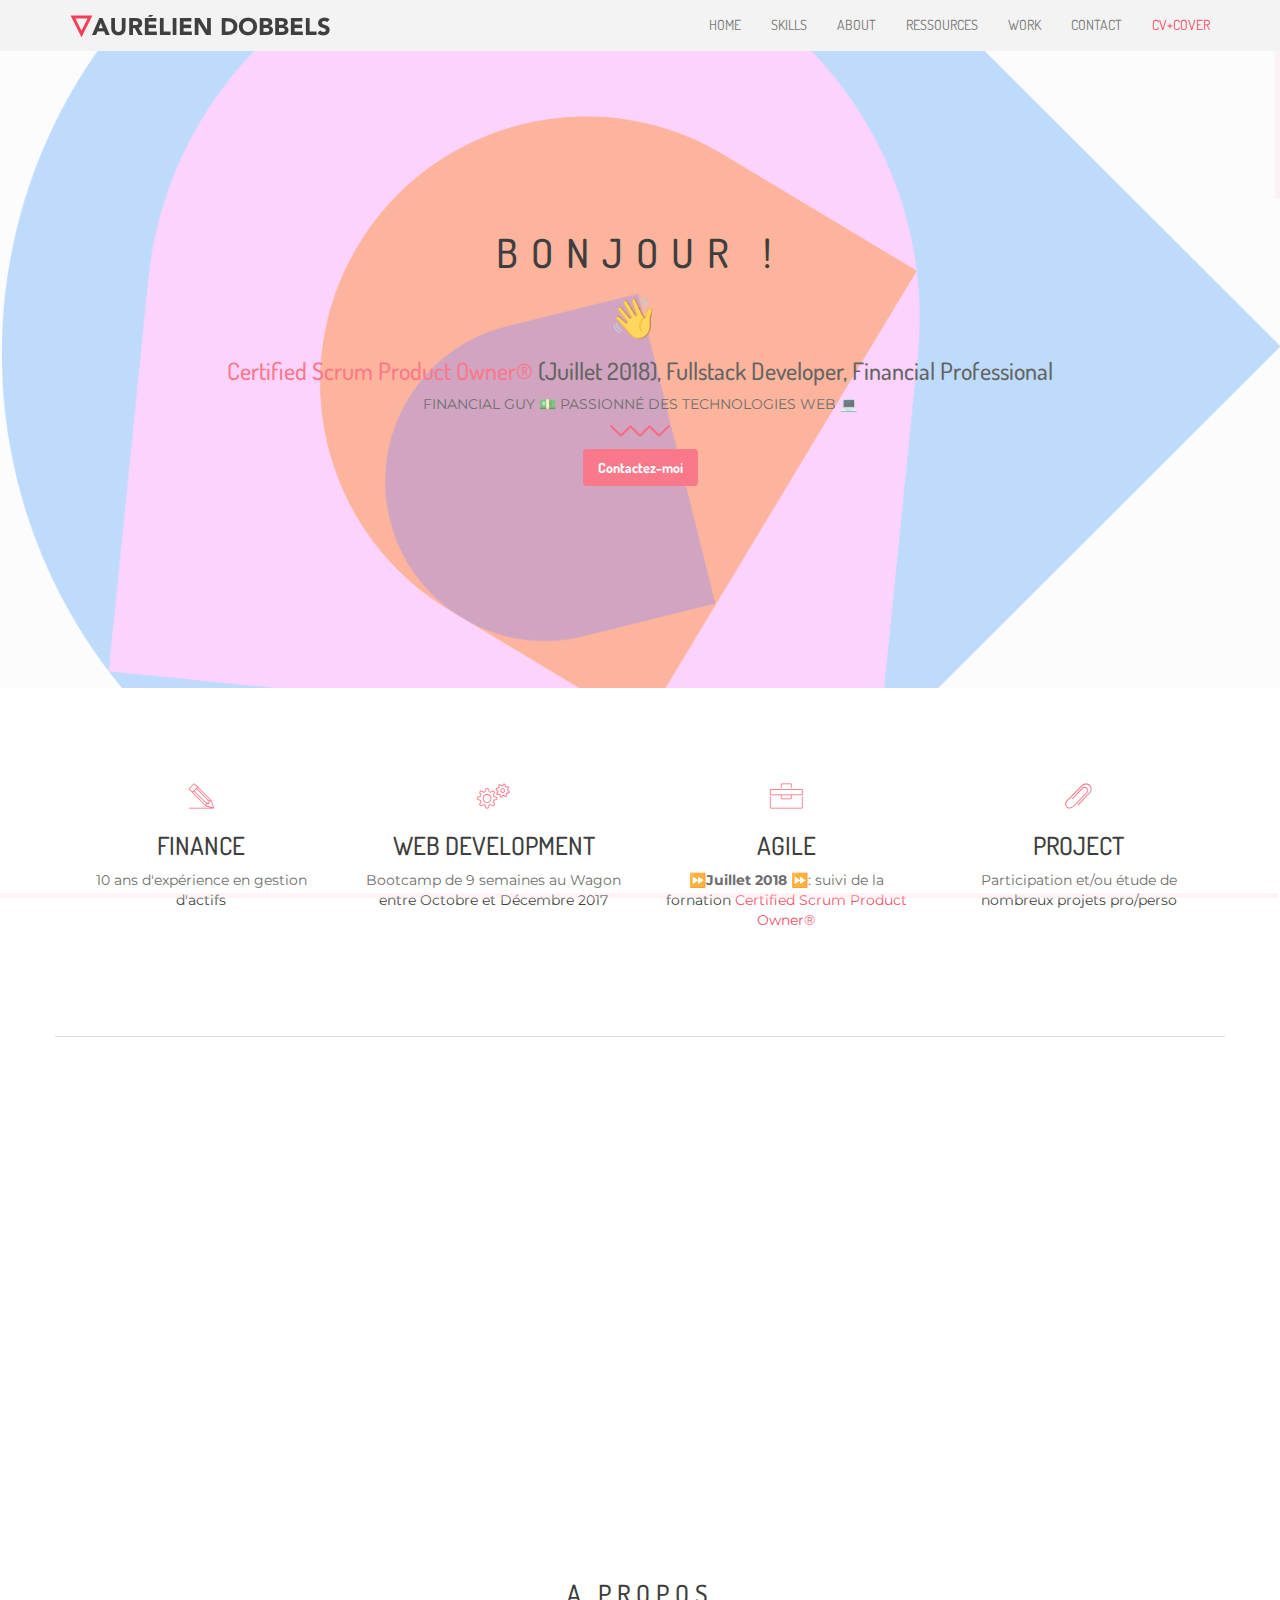
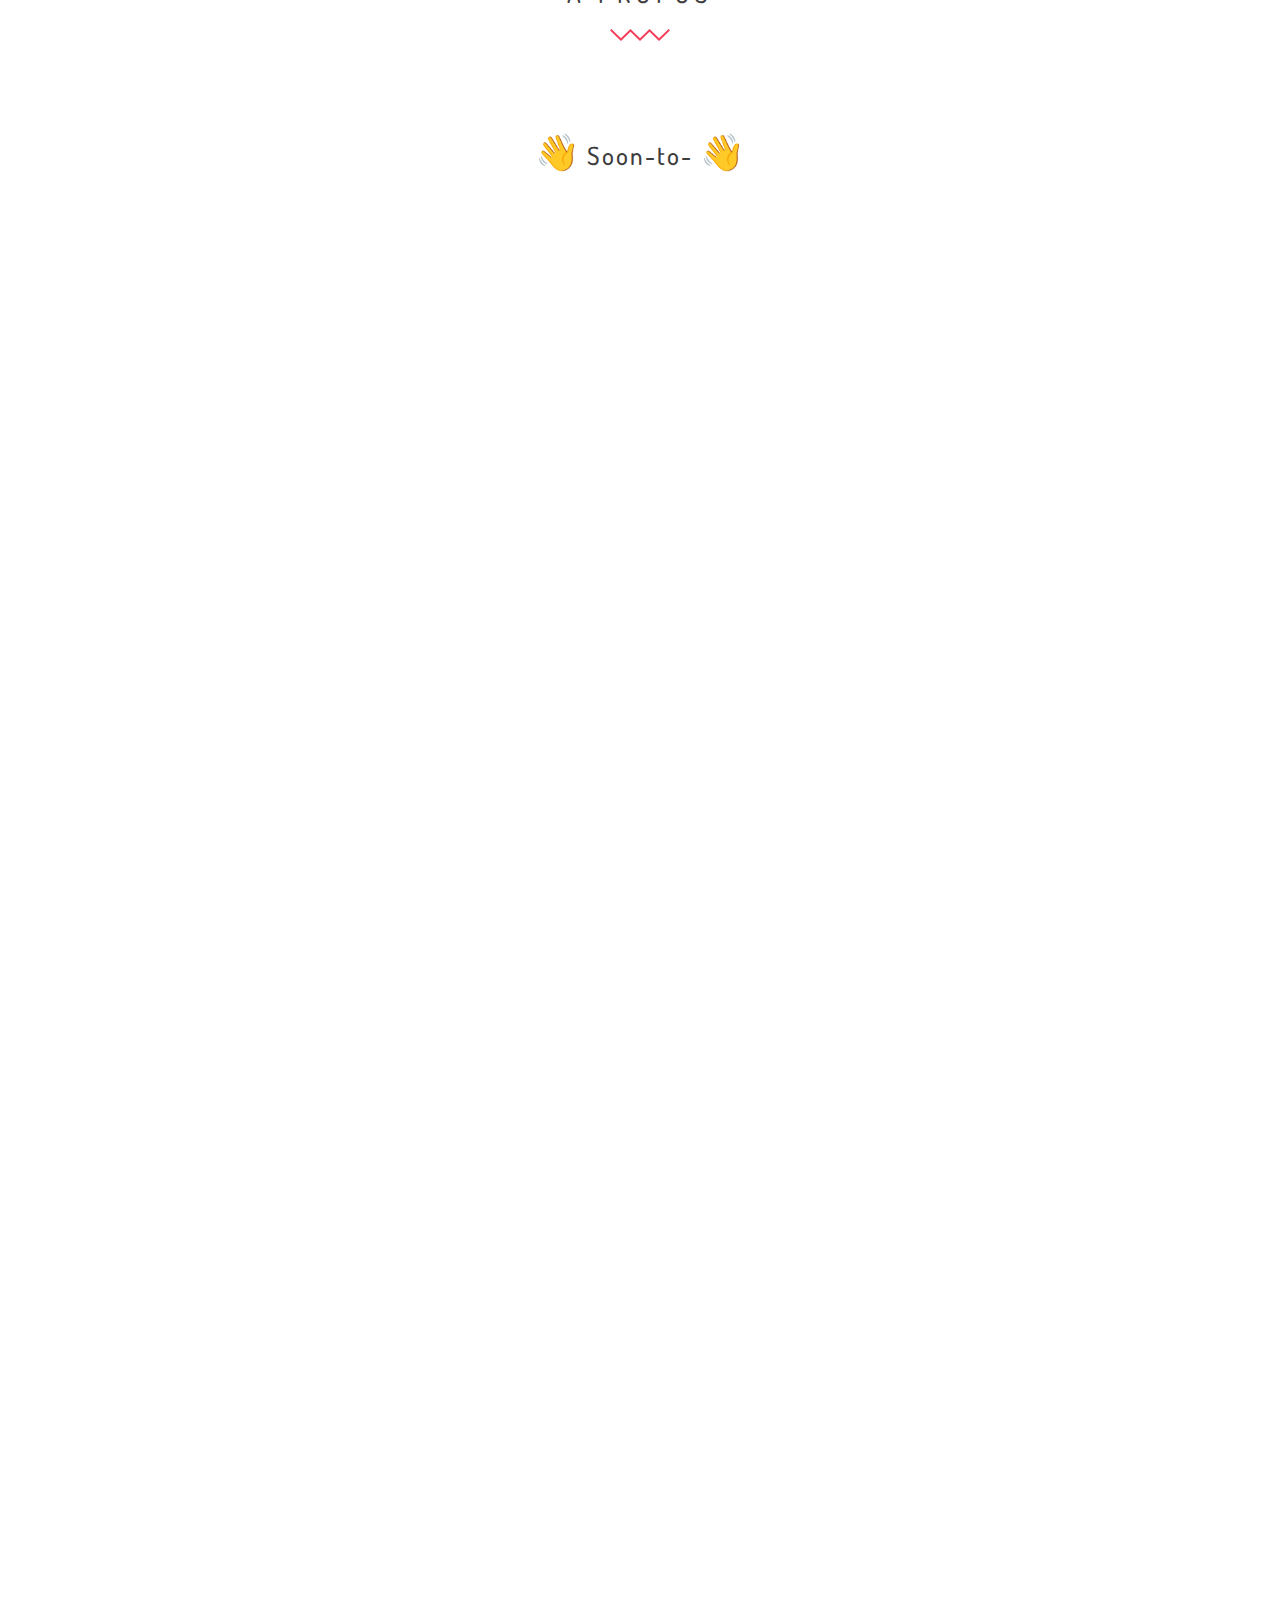
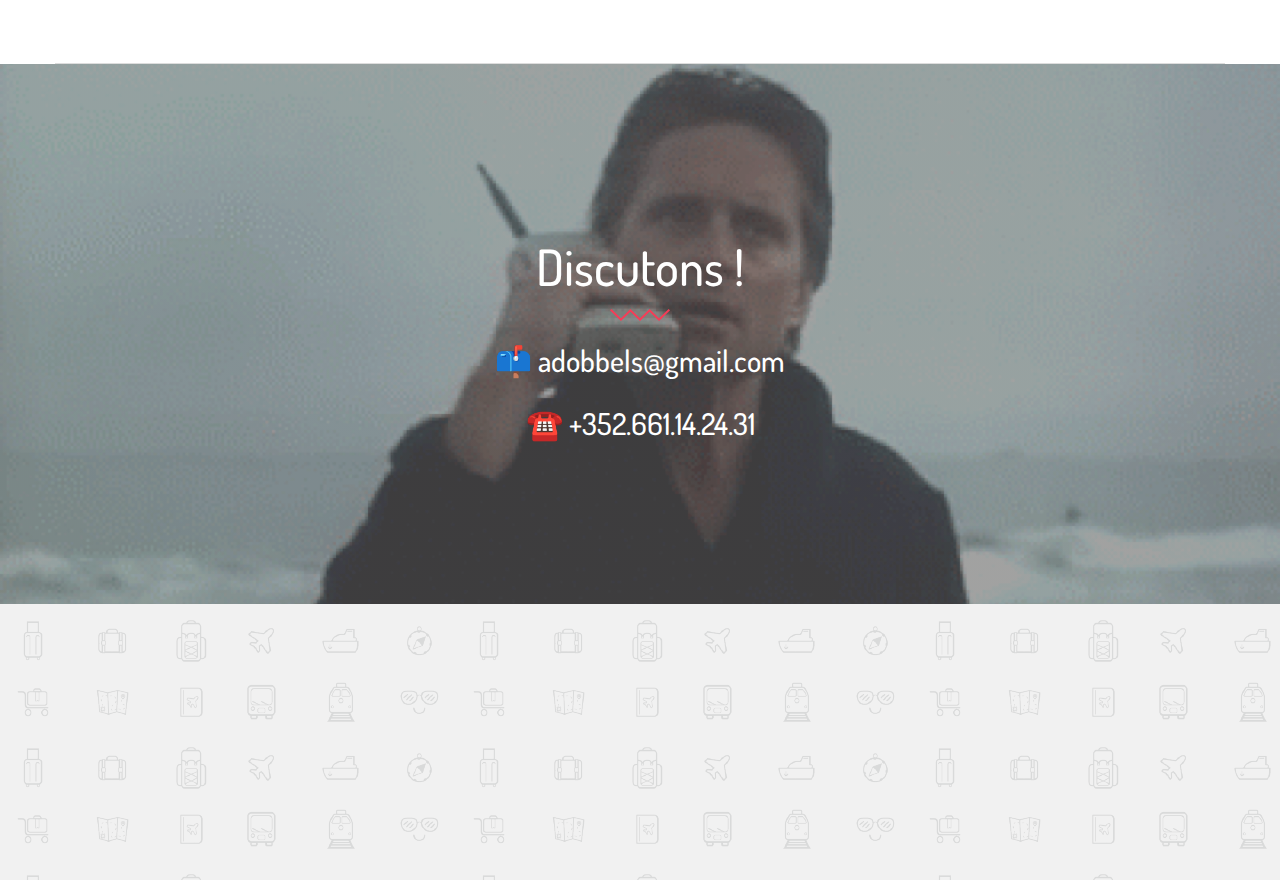
==== commit f1ffc949: "add Scrum de Claude Aubry" ====
--- a/index.html
+++ b/index.html
@@ -400,6 +400,7 @@
                   <li style="list-style-type: none;"><a href="http://www.scrumguides.org/docs/scrumguide/v2017/2017-Scrum-Guide-French.pdf" target="_blank" style="text-decoration: none; color: #f74d65">The Scrum Guide</a> – Ken Schwaber & Jeff Sutherland</li>
                   <li style="list-style-type: none;"><a href="https://thiga.fr/" target="_blank" style="text-decoration: none; color: #f74d65">Product Academy</a> – Thiga & Xebia</li>
                   <li style="list-style-type: none;"><a href="http://theleanstartup.com/" target="_blank" style="text-decoration: none; color: #f74d65">The Lean Startup</a> – Eric Ries</li>
+                  <li style="list-style-type: none;"><a href="https://www.amazon.fr/Scrum-%C3%A9d-pratique-vivante-lagilit%C3%A9/dp/2100779230" target="_blank" style="text-decoration: none; color: #f74d65">Scrum</a> – Claude Aubry</li>
                 </ul>
               </div>
               <div class="col-md-4  wow fadeInLeft animated">
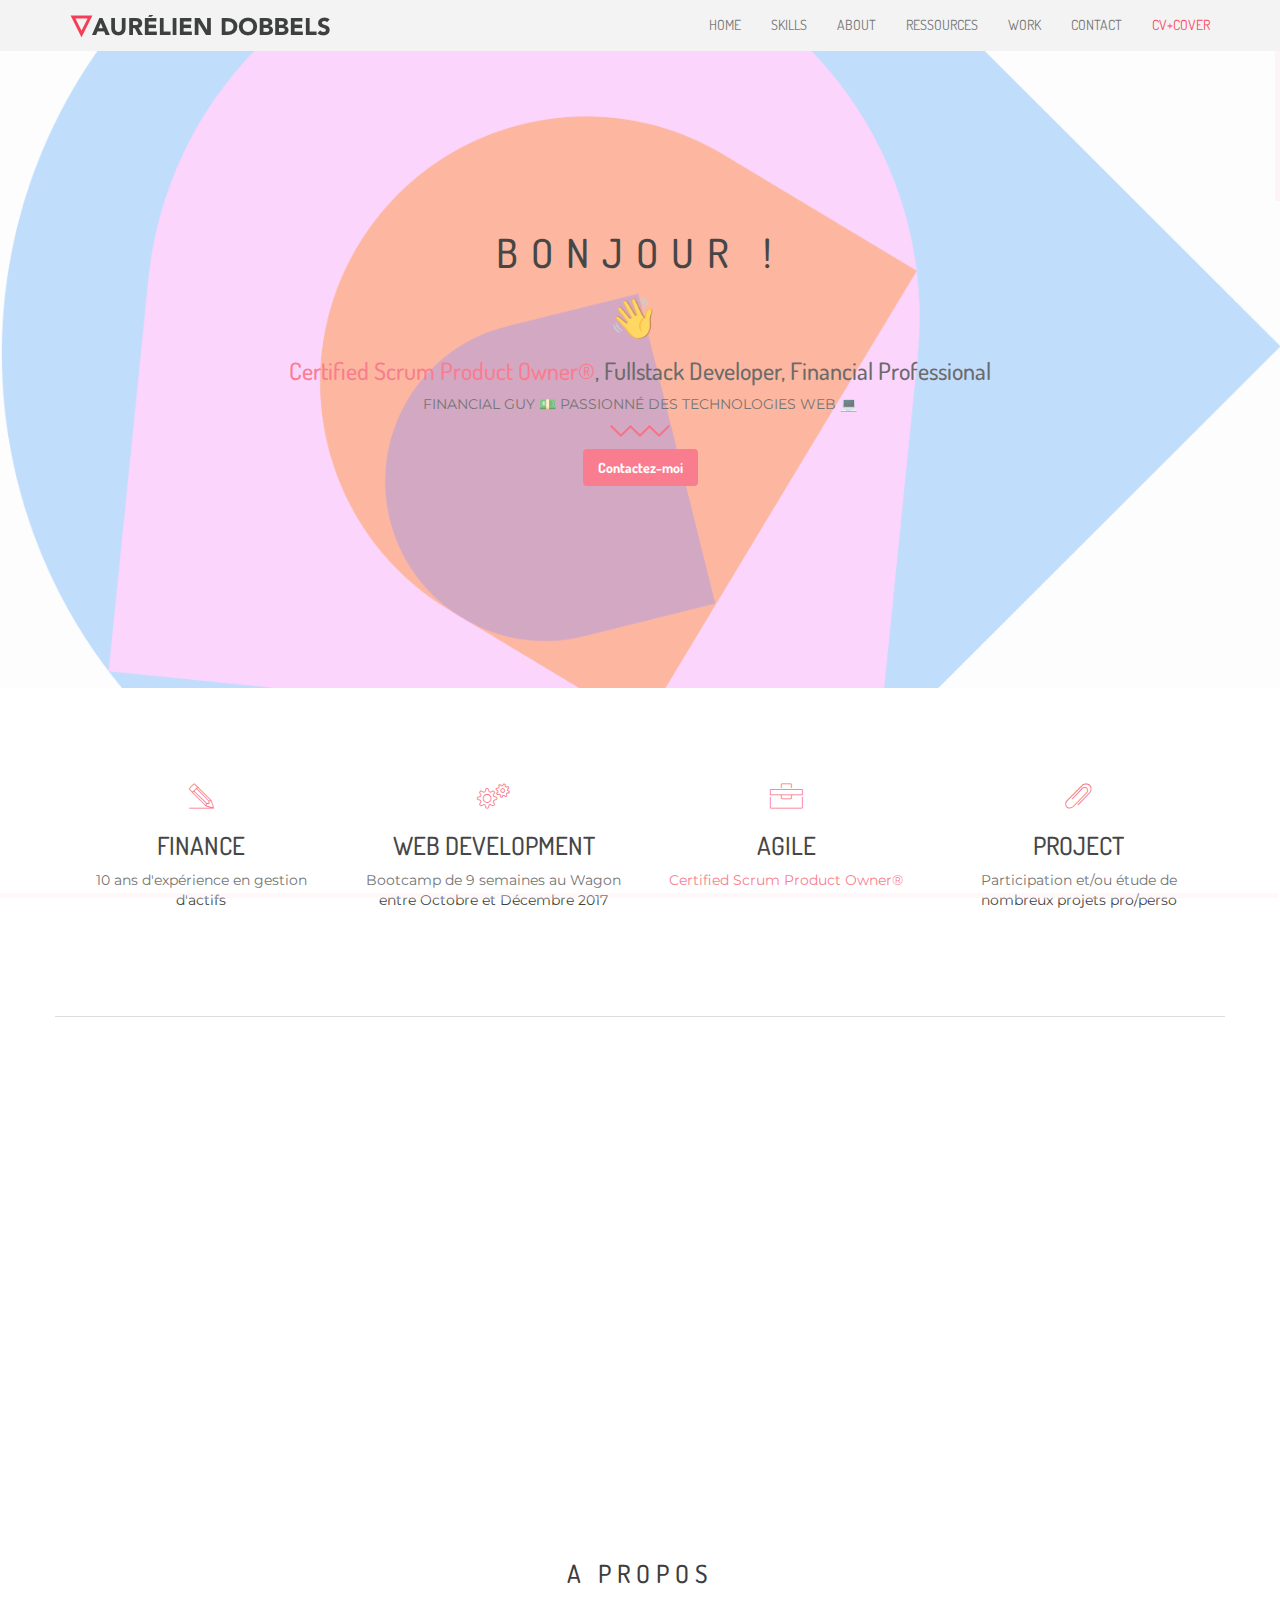
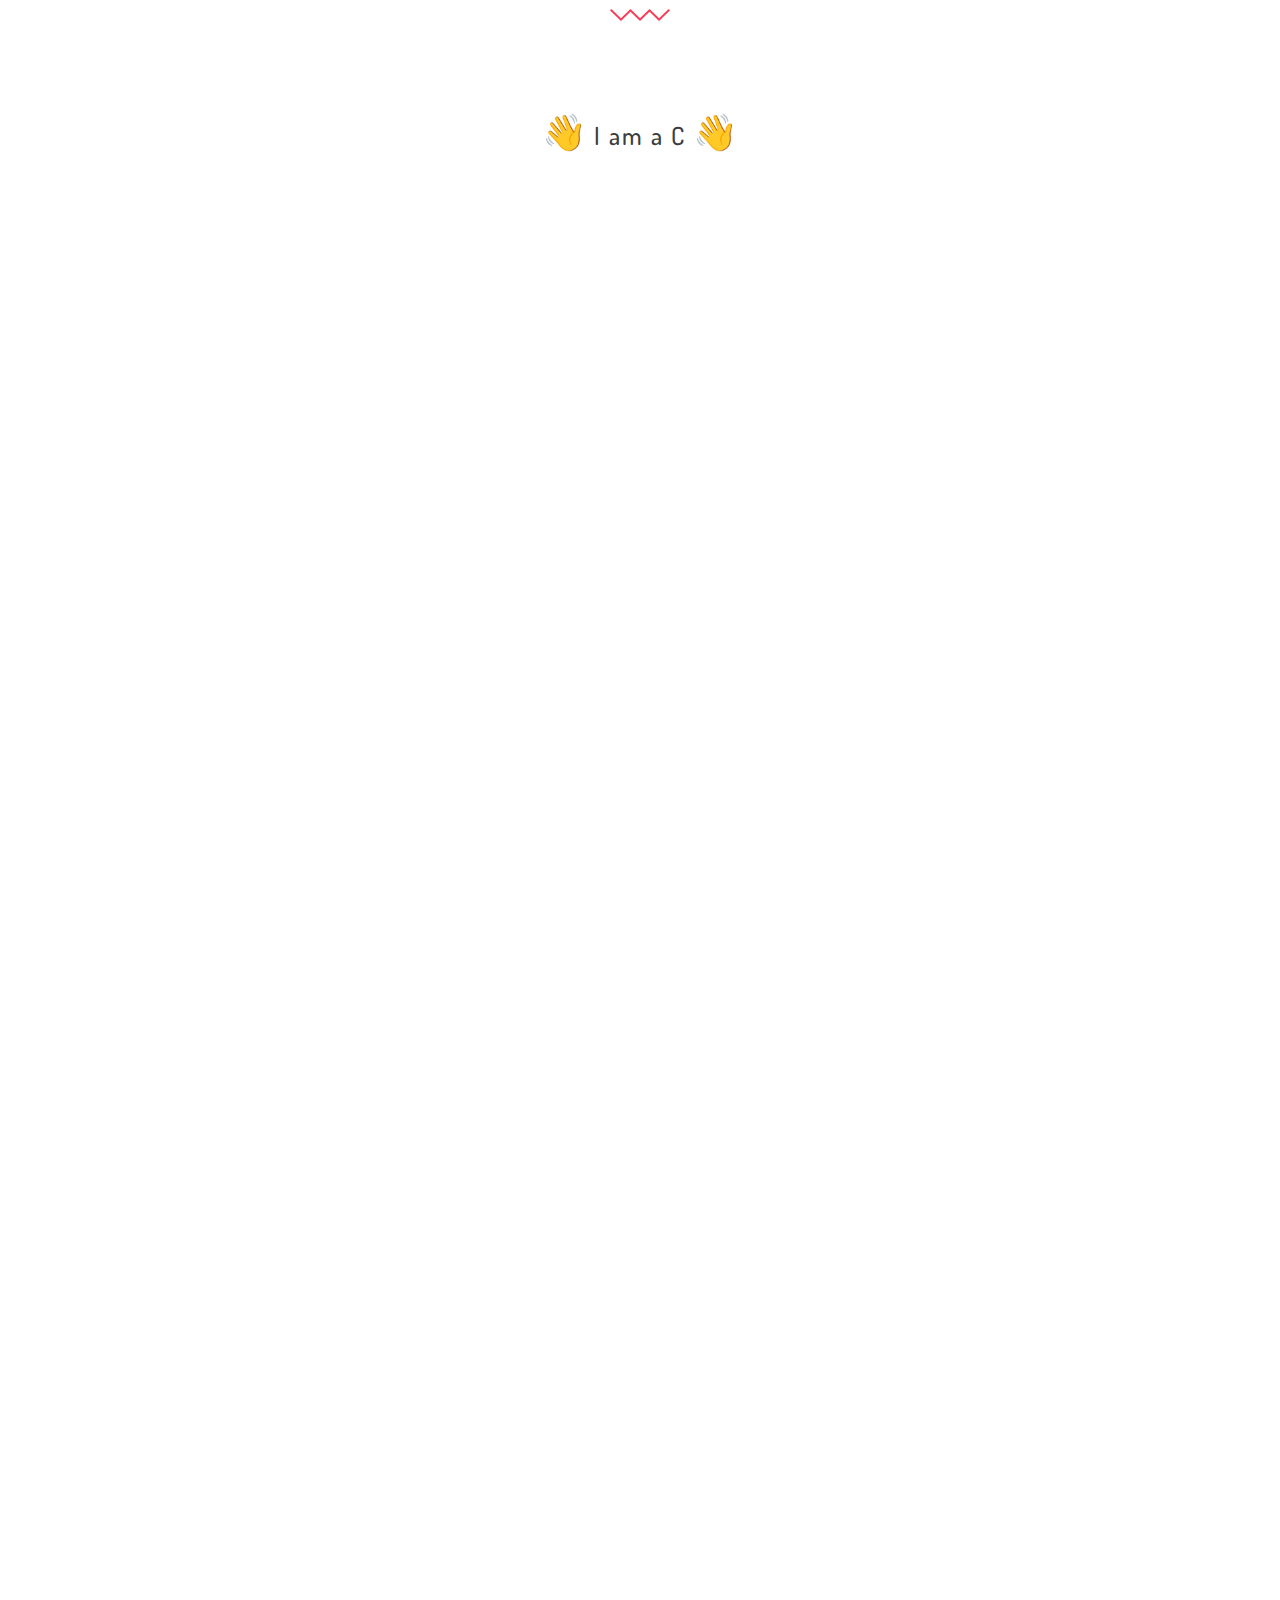
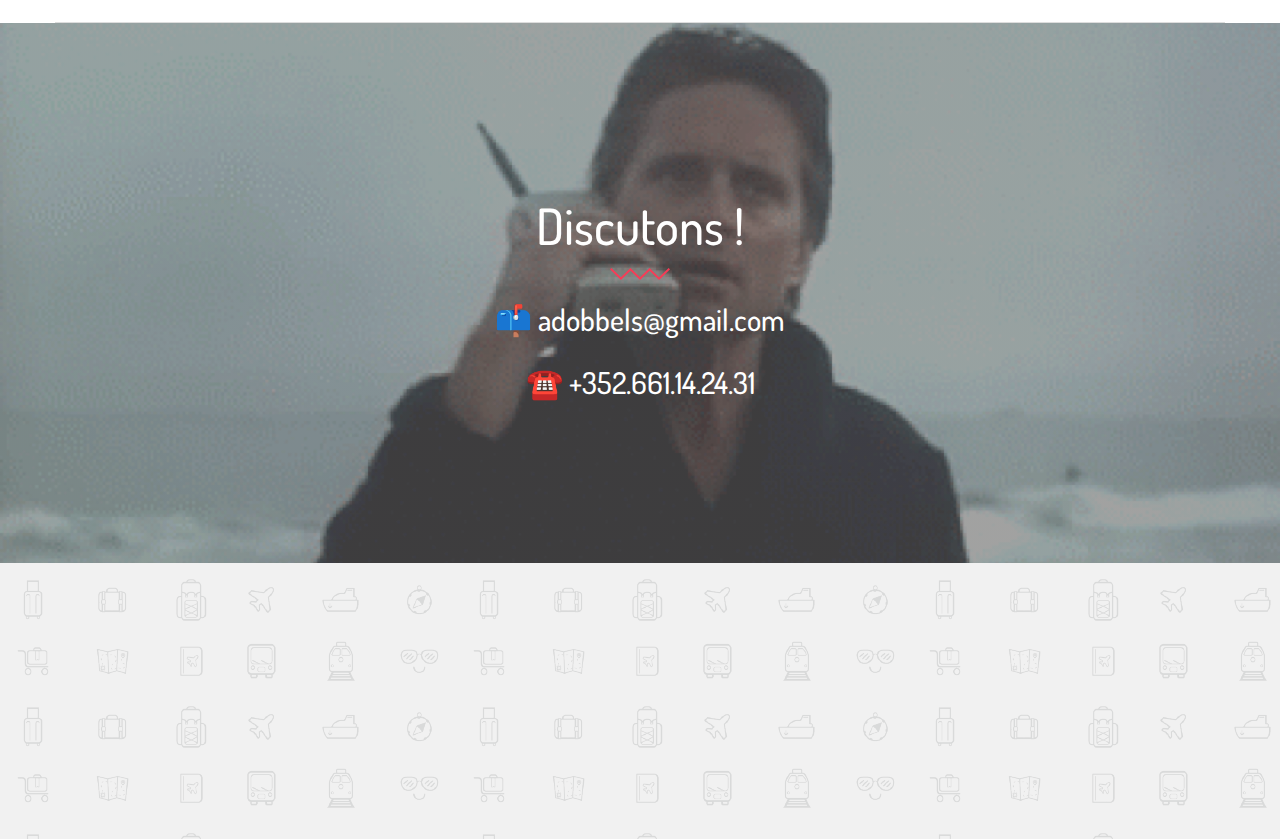
==== commit bc07922c: "July 2018 update" ====
--- a/index.html
+++ b/index.html
@@ -110,7 +110,7 @@
 	                        <div class="home_text wow fadeInUp animated">
                               <h2>Bonjour !</h2>
 	                            <h2><span id="example">👋</span></h2>
-                              <h3><a href="https://www.scrumalliance.org/get-certified/practitioners/cspo-certification" target="_blank" style="text-decoration: none; color: #f74d65">Certified Scrum Product Owner®</a> (Juillet 2018), Fullstack Developer, Financial Professional</h3>
+                              <h3><a href="https://www.scrumalliance.org/get-certified/practitioners/cspo-certification" target="_blank" style="text-decoration: none; color: #f74d65">Certified Scrum Product Owner®</a>, Fullstack Developer, Financial Professional</h3>
                               <p>Financial guy 💵 passionné des technologies Web 💻</p>
 	                            <img src="images/shape.png" alt="" style="margin-bottom: 20px;"><br>
                               <a href="#CONTACT" class="btn-treehouse">Contactez-moi</a>
@@ -134,11 +134,11 @@
     </header>
 
 <script>
-  var texts = ["je suis aurélien", "je suis hyper motivé", "je suis disponible dès maintenant"];
+  var texts = ["je suis aurélien", "je suis hyper motivé", "je suis passionné", "je suis Product Onwer", "je développe un Innovation Lab"];
 var count = 0;
 function changeText() {
     $("#example").text(texts[count]);
-    count < 3 ? count++ : count = 0;
+    count < 5 ? count++ : count = 0;
 }
 setInterval(changeText, 1500);
 </script>
@@ -164,7 +164,7 @@
                     <div class="single_service wow fadeInUp" data-wow-delay="3s">
                         <i class="icon-toolbox"></i>
                         <h2>Agile</h2>
-                        <p>⏩<strong>Juillet 2018</strong> ⏩: suivi de la fornation <a href="https://www.scrumalliance.org/get-certified/practitioners/cspo-certification" target="_blank" style="text-decoration: none; color: #f74d65; font-family: 'Montserrat', sans-serif;">Certified Scrum Product Owner®</a></p>
+                        <p><a href="https://www.scrumalliance.org/get-certified/practitioners/cspo-certification" target="_blank" style="text-decoration: none; color: #f74d65; font-family: 'Montserrat', sans-serif;">Certified Scrum Product Owner®</a></p>
                     </div>
                 </div>
                 <div class="col-md-3 text-center">
@@ -261,7 +261,7 @@
         <div class="container">
             <div class="row">
                     <h1 style="text-align: center; ">
-                      👋 <a class="typewrite" style="text-decoration: none; font-family: 'Dosis', sans-serif; sans-serif; color: #3d3d3d; font-size: 25px; letter-spacing: 2px;" data-period="2000" data-type='[ "Soon-to-be a Certified Scrum Product Owner®", "I like design", "I like furniture", "I have launched a marketplace", "I invest in crypto", "I like running" ]'>
+                      👋 <a class="typewrite" style="text-decoration: none; font-family: 'Dosis', sans-serif; sans-serif; color: #3d3d3d; font-size: 25px; letter-spacing: 2px;" data-period="2000" data-type='[ "I am a Certified Scrum Product Owner®", "I like design", "I like furniture", "I have launched a marketplace", "I invest in crypto", "I like running" ]'>
                         <span class="wrap"></span>
                       </a>
                       👋
@@ -301,13 +301,13 @@
                     </div>
                 </div> -->
                 <div class="col-md-4  wow fadeInRight animated">
-                    <p class="about_us_p">Après 10 ans en finance, je souhaite prendre un nouveau tournant et exercer un métier porteur de sens 🙏, ayant un réel impact 👊 et dans lequel je pourrai pleinement m'épanouir 🤓. Je suis extrêmement motivé par ce nouveau challenge professionnel qui aura également des conséquences sur ma vie privée 👨‍👩‍👧‍👧.</p>
+                    <p class="about_us_p">Après 10 ans en finance, je souhaitais prendre un nouveau tournant et exercer un métier alliant digital et innovation 🖥️ et dans lequel je pourrai pleinement m'épanouir 🤓. Je suis extrêmement motivé par ce nouveau challenge professionnel qui a également des conséquences sur ma vie privée 👨‍👩‍👧‍👧.</p>
                 </div>
                 <div class="col-md-4  wow fadeInRight animated">
-                    <p class="about_us_p">Un tour du monde 🌏 de plusieurs mois à la fin de mes études a forgé mon caractère et me permet aujourd'hui de me remettre en question. <br/>Le trek autour de l’Himalaya à 4,516 mètres 🏔️ ou la découverte de Benares en Inde 😇 me font prendre du recul et relativiser en cas de petit tracas.</p>
+                    <p class="about_us_p">Un tour du monde 🌏 de plusieurs mois à la fin de mes études a forgé mon caractère et m'a permis de me remettre en question. <br/>Le trek autour de l’Himalaya à 4,516 mètres 🏔️ ou la découverte de Benares en Inde 😇 m'ont fait prendre du recul et relativiser en cas de petit tracas.</p>
                 </div>
                 <div class="col-md-4  wow fadeInRight animated">
-                    <p class="about_us_p">La gestion d’actifs 💰n’était pas forcément une vocation. J’ai toujours été animé par l’entreprenariat et le développement de projets 👨‍💻. Aussi, fin 2017, j'ai décidé de suivre la formation du Wagon. Je recherche à travailler avec des personnes motivées 🙌, ambitieuses 🎯, fédérées autour d’un projet commun 🍻, qui aiment ce qu’elles font 💕, le tout dans une ambiance dynamique 💨.</p>
+                    <p class="about_us_p">La gestion d’actifs 💰n’était pas forcément une vocation. J’ai toujours été animé par l’entreprenariat et le développement de projets 👨‍💻. Aussi, fin 2017, j'ai décidé de suivre la formation du Wagon. Je travaille maintenant avec des personnes motivées 🙌, ambitieuses 🎯, fédérées autour d’un projet commun 🍻, qui aiment ce qu’elles font 💕, le tout dans une ambiance dynamique 💨.</p>
                 </div>
             </div>
         </div>
@@ -474,7 +474,7 @@
                     <div class="work_title  wow fadeInUp animated">
                         <h1>compétences et projets</h1>
                         <img src="images/shape.png" alt="">
-                        <p>En plus des 10 ans d'expérience en finance de marchés, en gestion d'actifs, et en analyse financière, j'ai récemment acquis les compétences techniques enseignées à <a href="http://lewagon.com/" target="_blank" style="text-decoration: none; color: #f74d65; font-family: 'Montserrat', sans-serif;">LeWagon</a>. Je vais les compléter par la formation de <a href="https://www.scrumalliance.org/get-certified/practitioners/cspo-certification" target="_blank" style="text-decoration: none; color: #f74d65; font-family: 'Montserrat', sans-serif;">Certified Scrum Product Owner®</a> que je suivrai en Juillet 2018. <br>Depuis Janvier j'ai travaillé sur plusieurs projets.</p>
+                        <p>En plus des 10 ans d'expérience en finance de marchés, en gestion d'actifs, et en analyse financière, j'ai récemment acquis les compétences techniques enseignées à <a href="http://lewagon.com/" target="_blank" style="text-decoration: none; color: #f74d65; font-family: 'Montserrat', sans-serif;">LeWagon</a>. Après 6 mois de freelance, j'ai suivi la formation de <a href="https://www.scrumalliance.org/get-certified/practitioners/cspo-certification" target="_blank" style="text-decoration: none; color: #f74d65; font-family: 'Montserrat', sans-serif;">Certified Scrum Product Owner®</a>.<br>Depuis Juillet 2018, je suis Product Owner à la <a href="https://www.bil.com/fr/Pages/index.aspx" target="_blank" style="text-decoration: none; color: #f74d65; font-family: 'Montserrat', sans-serif;">Banque Internationale à Luxembourg (BIL) </a>et responsable du développement de l'Innovation Lab.</p>
                     </div>
                 </div>
             </div>
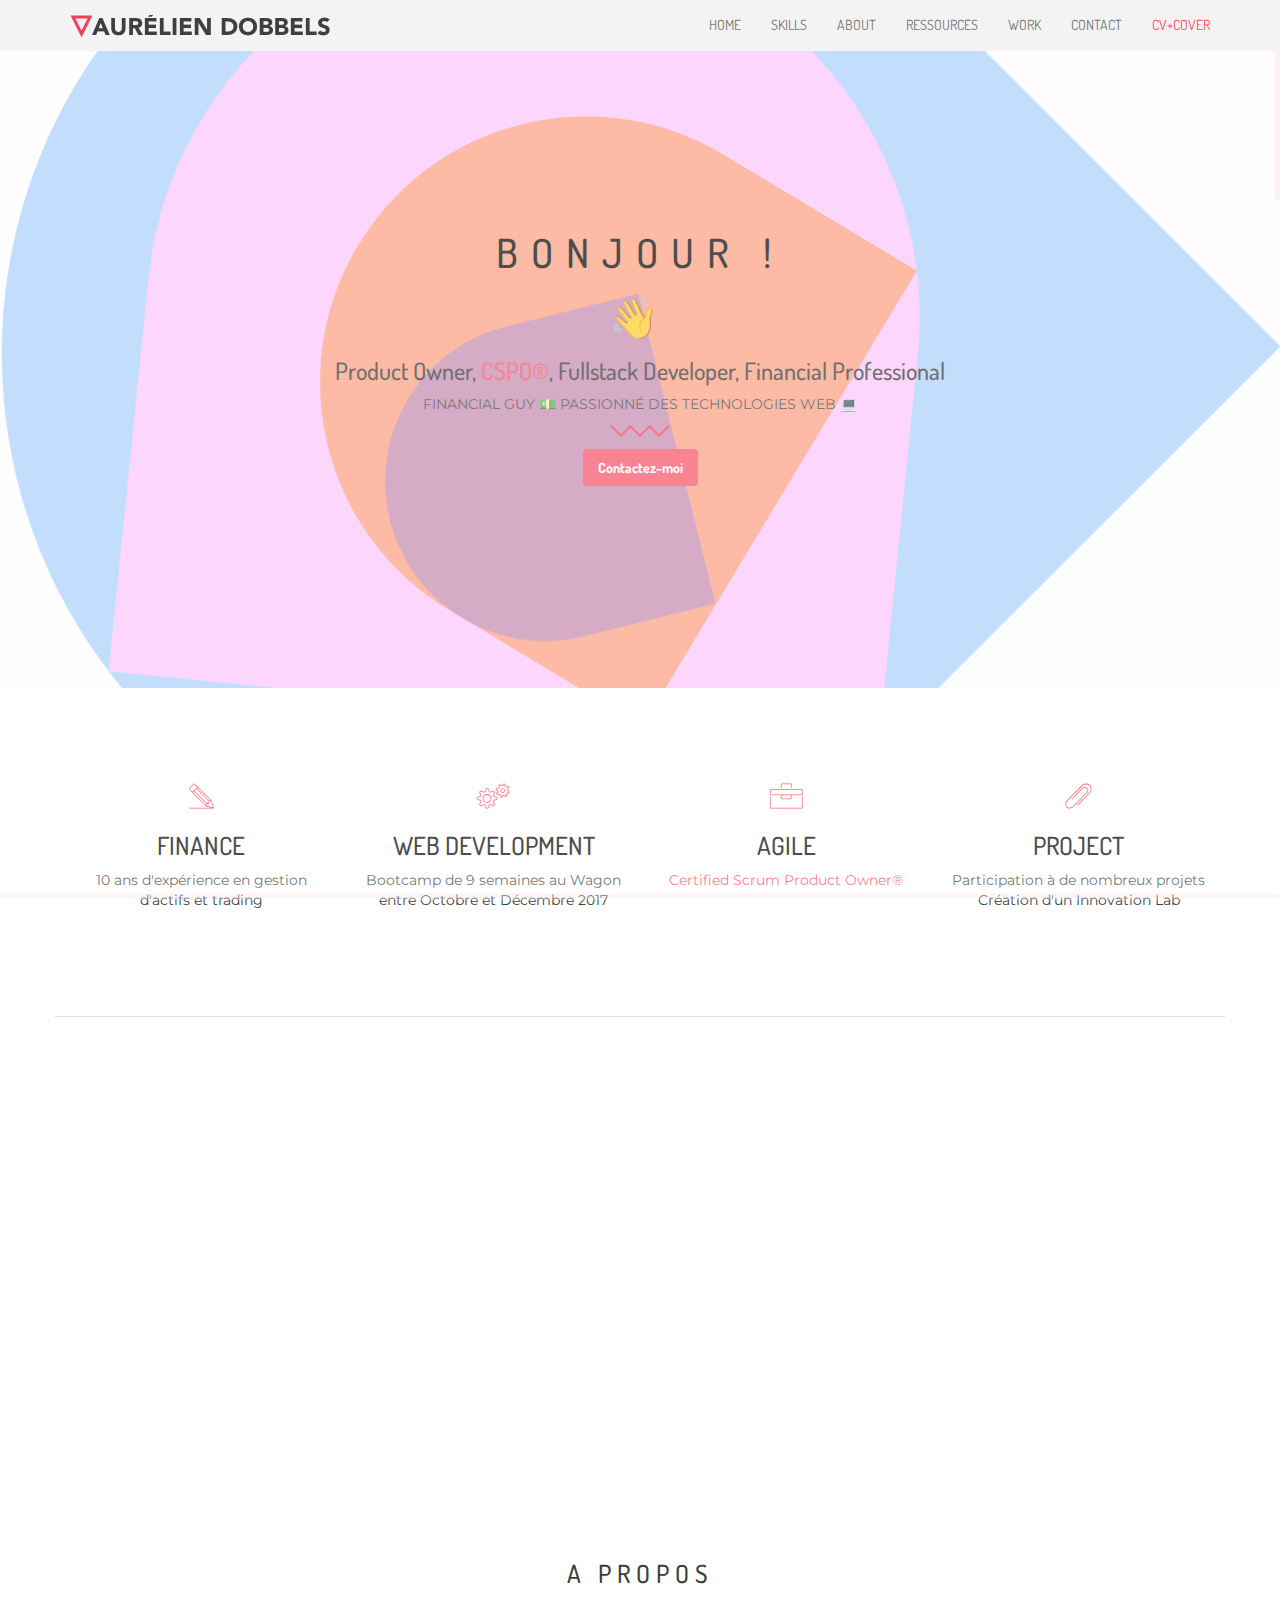
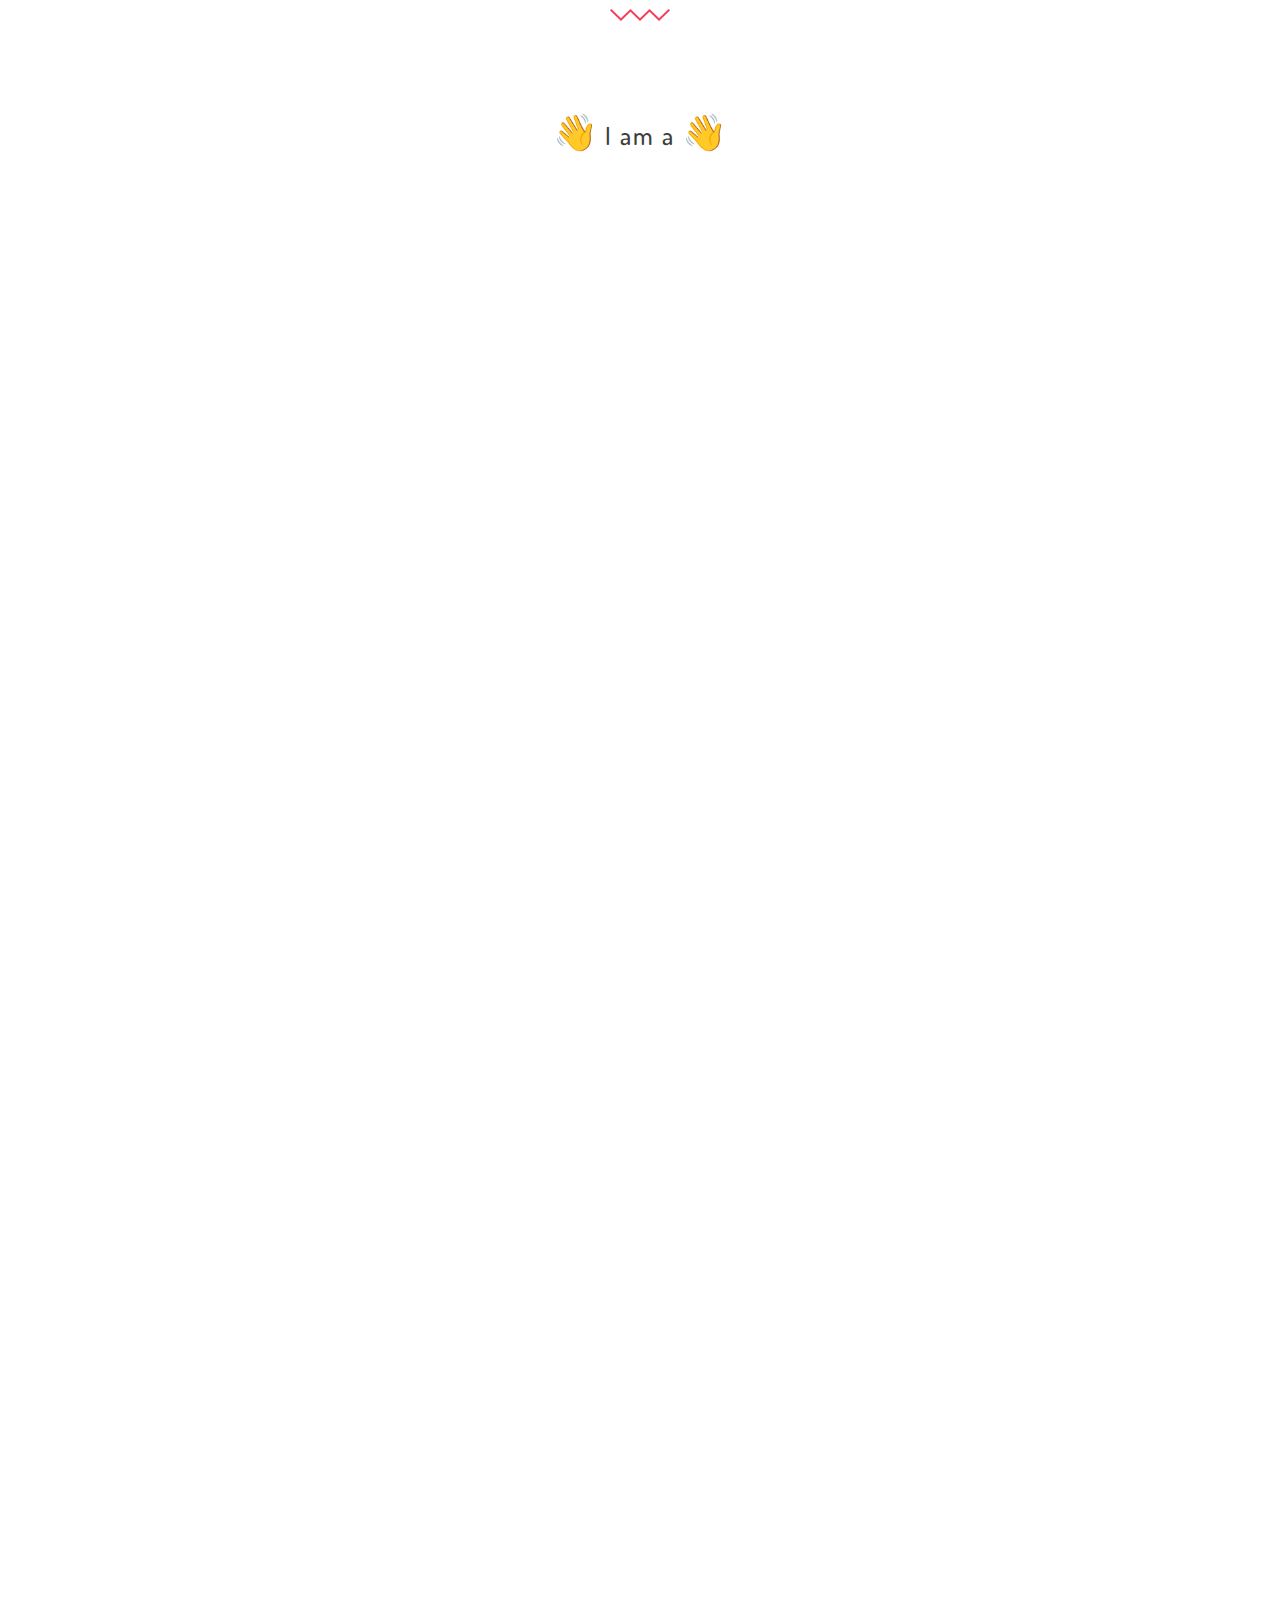
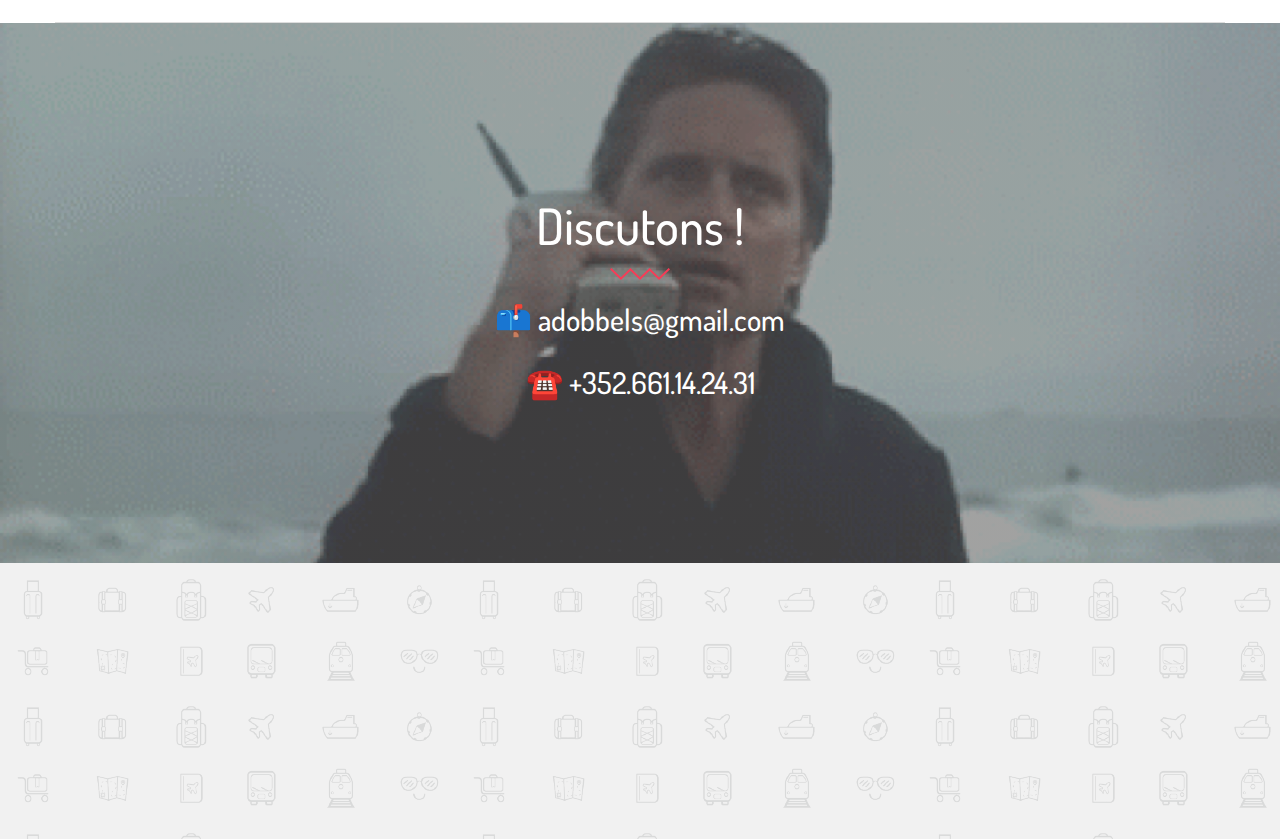
==== commit 302b525f: "July 2018 update v2" ====
--- a/index.html
+++ b/index.html
@@ -110,7 +110,7 @@
 	                        <div class="home_text wow fadeInUp animated">
                               <h2>Bonjour !</h2>
 	                            <h2><span id="example">👋</span></h2>
-                              <h3><a href="https://www.scrumalliance.org/get-certified/practitioners/cspo-certification" target="_blank" style="text-decoration: none; color: #f74d65">Certified Scrum Product Owner®</a>, Fullstack Developer, Financial Professional</h3>
+                              <h3>Product Owner, <a href="https://www.scrumalliance.org/get-certified/practitioners/cspo-certification" target="_blank" style="text-decoration: none; color: #f74d65">CSPO®</a>, Fullstack Developer, Financial Professional</h3>
                               <p>Financial guy 💵 passionné des technologies Web 💻</p>
 	                            <img src="images/shape.png" alt="" style="margin-bottom: 20px;"><br>
                               <a href="#CONTACT" class="btn-treehouse">Contactez-moi</a>
@@ -150,7 +150,7 @@
                     <div class="single_service wow fadeInUp" data-wow-delay="1s">
                         <i class="icon-pencil"></i>
                         <h2>Finance</h2>
-                        <p>10 ans d'expérience en gestion d'actifs</p>
+                        <p>10 ans d'expérience en gestion d'actifs et trading</p>
                     </div>
                 </div>
                 <div class="col-md-3 text-center">
@@ -171,7 +171,7 @@
                     <div class="single_service wow fadeInUp" data-wow-delay="4s">
                         <i class="icon-paperclip"></i>
                         <h2>Project</h2>
-                        <p>Participation et/ou étude de nombreux projets pro/perso</p>
+                        <p>Participation à de nombreux projets</br>Création d'un Innovation Lab</p>
                     </div>
                 </div>
             </div>
@@ -261,7 +261,7 @@
         <div class="container">
             <div class="row">
                     <h1 style="text-align: center; ">
-                      👋 <a class="typewrite" style="text-decoration: none; font-family: 'Dosis', sans-serif; sans-serif; color: #3d3d3d; font-size: 25px; letter-spacing: 2px;" data-period="2000" data-type='[ "I am a Certified Scrum Product Owner®", "I like design", "I like furniture", "I have launched a marketplace", "I invest in crypto", "I like running" ]'>
+                      👋 <a class="typewrite" style="text-decoration: none; font-family: 'Dosis', sans-serif; sans-serif; color: #3d3d3d; font-size: 25px; letter-spacing: 2px;" data-period="2000" data-type='[ "I am a Certified Scrum Product Owner®", "I like design and furniture", "I develop an Innovation Lab", "I have launched a marketplace", "I am a crypto investor", "I like running" ]'>
                         <span class="wrap"></span>
                       </a>
                       👋
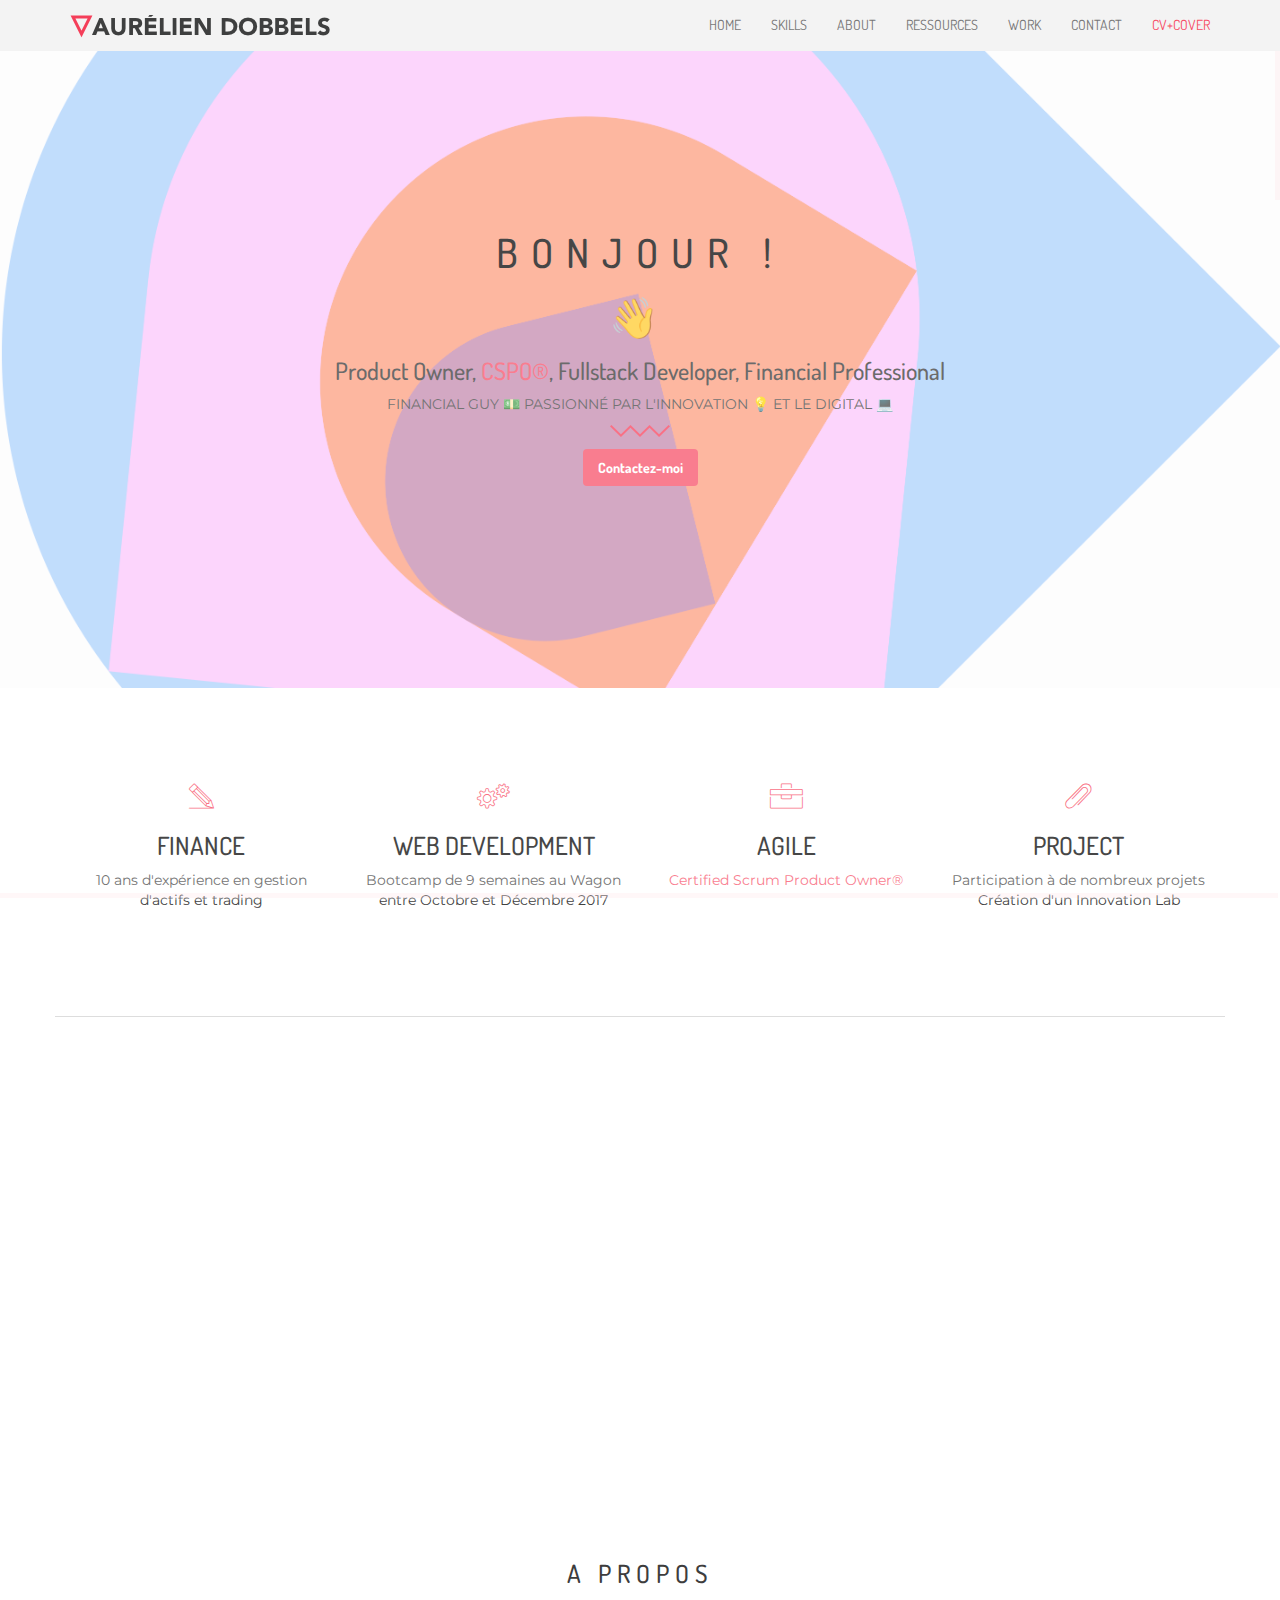
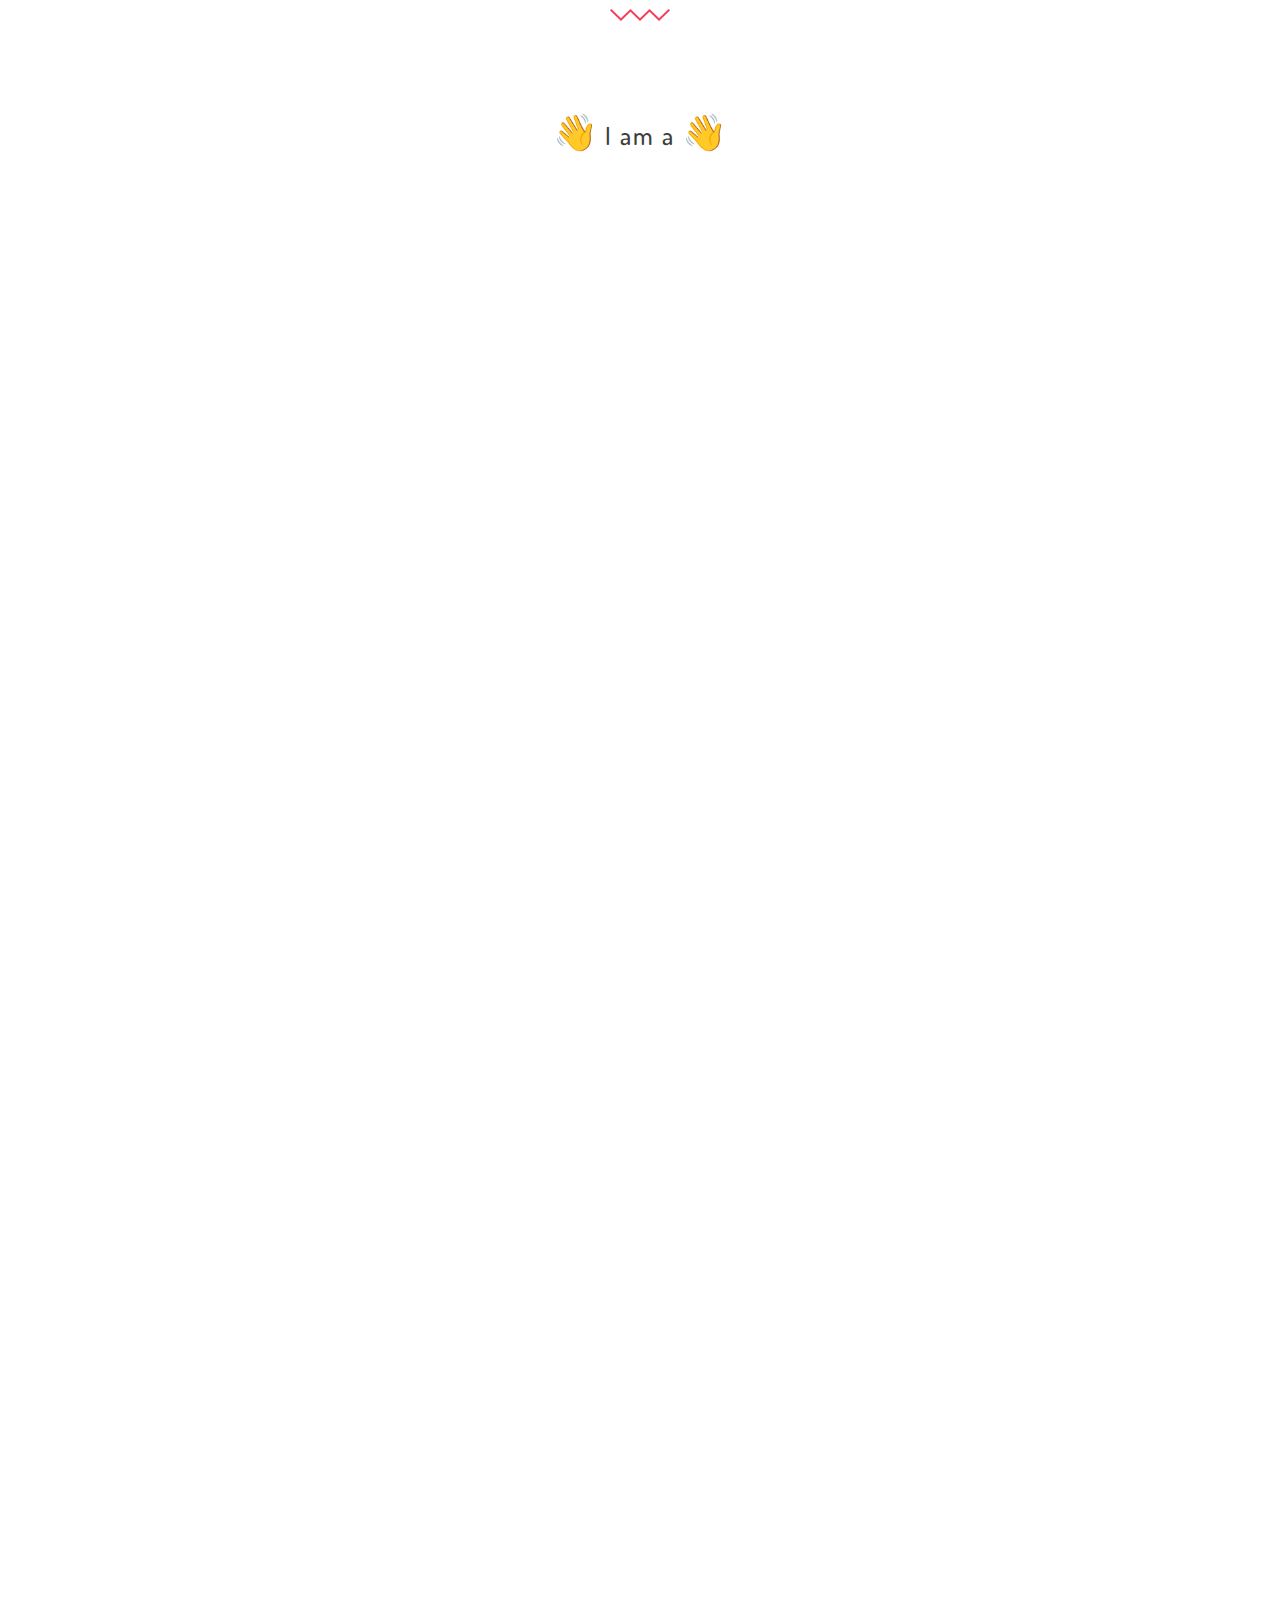
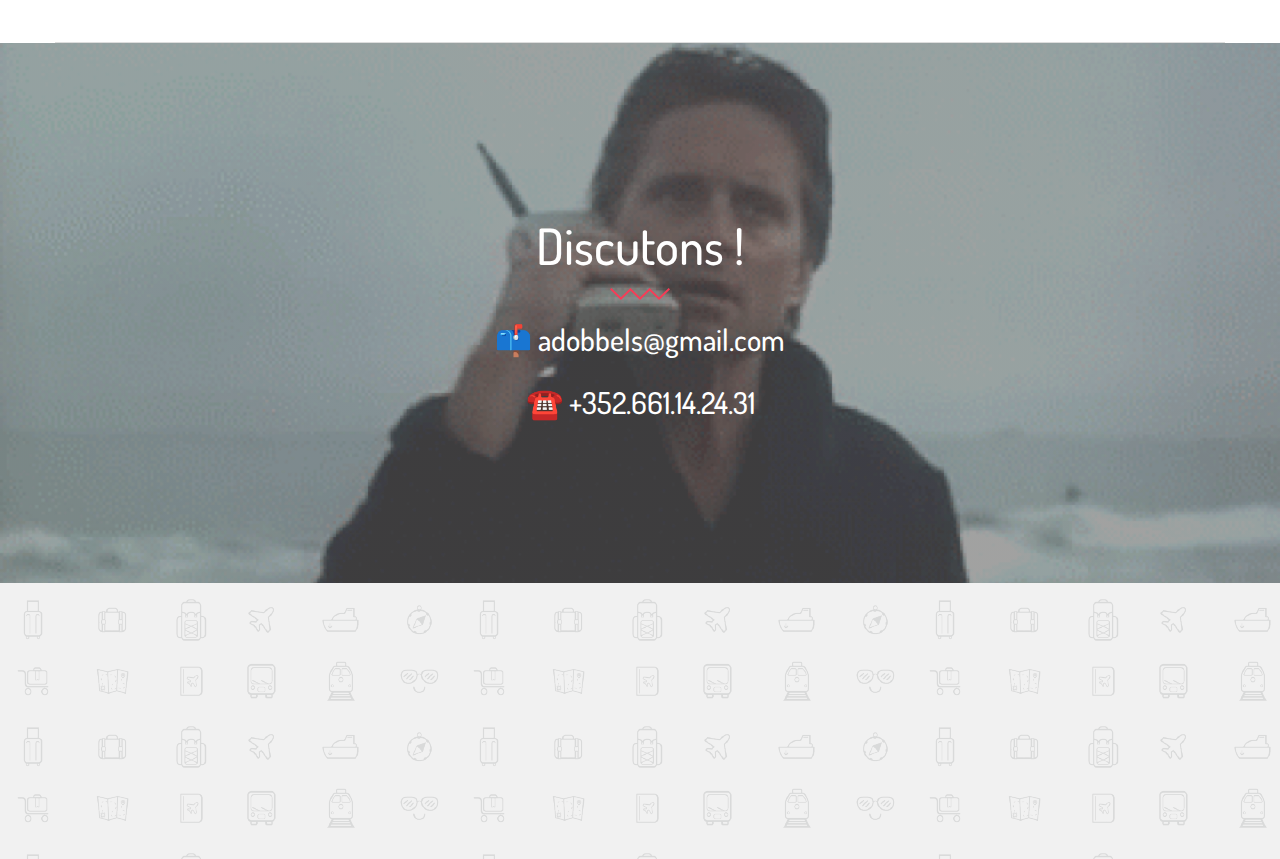
==== commit 218f9bf8: "July 2018 update v3" ====
--- a/index.html
+++ b/index.html
@@ -111,7 +111,7 @@
                               <h2>Bonjour !</h2>
 	                            <h2><span id="example">👋</span></h2>
                               <h3>Product Owner, <a href="https://www.scrumalliance.org/get-certified/practitioners/cspo-certification" target="_blank" style="text-decoration: none; color: #f74d65">CSPO®</a>, Fullstack Developer, Financial Professional</h3>
-                              <p>Financial guy 💵 passionné des technologies Web 💻</p>
+                              <p>Financial guy 💵 passionné par l'innovation 💡 et le digital 💻</p>
 	                            <img src="images/shape.png" alt="" style="margin-bottom: 20px;"><br>
                               <a href="#CONTACT" class="btn-treehouse">Contactez-moi</a>
 	                        </div>
@@ -301,10 +301,10 @@
                     </div>
                 </div> -->
                 <div class="col-md-4  wow fadeInRight animated">
-                    <p class="about_us_p">Après 10 ans en finance, je souhaitais prendre un nouveau tournant et exercer un métier alliant digital et innovation 🖥️ et dans lequel je pourrai pleinement m'épanouir 🤓. Je suis extrêmement motivé par ce nouveau challenge professionnel qui a également des conséquences sur ma vie privée 👨‍👩‍👧‍👧.</p>
+                    <p class="about_us_p">Après 10 ans en finance, je souhaitais prendre un nouveau tournant et exercer un métier alliant digital et innovation 🖥️ et dans lequel je pouvais pleinement m'épanouir 🤓. Je suis extrêmement motivé par ce nouveau challenge professionnel qui a également des conséquences sur ma vie privée 👨‍👩‍👧‍👧.</p>
                 </div>
                 <div class="col-md-4  wow fadeInRight animated">
-                    <p class="about_us_p">Un tour du monde 🌏 de plusieurs mois à la fin de mes études a forgé mon caractère et m'a permis de me remettre en question. <br/>Le trek autour de l’Himalaya à 4,516 mètres 🏔️ ou la découverte de Benares en Inde 😇 m'ont fait prendre du recul et relativiser en cas de petit tracas.</p>
+                    <p class="about_us_p">Un tour du monde 🌏 de plusieurs mois à la fin de mes études a forgé mon caractère et m'a permis de me remettre en question. <br/>Le trek autour de l’Himalaya à 4,516 mètres 🏔️ ou la découverte de Benares en Inde 🇮🇳 m'ont fait prendre du recul et relativiser en cas de petit tracas.</p>
                 </div>
                 <div class="col-md-4  wow fadeInRight animated">
                     <p class="about_us_p">La gestion d’actifs 💰n’était pas forcément une vocation. J’ai toujours été animé par l’entreprenariat et le développement de projets 👨‍💻. Aussi, fin 2017, j'ai décidé de suivre la formation du Wagon. Je travaille maintenant avec des personnes motivées 🙌, ambitieuses 🎯, fédérées autour d’un projet commun 🍻, qui aiment ce qu’elles font 💕, le tout dans une ambiance dynamique 💨.</p>
@@ -397,8 +397,8 @@
               <div class="col-md-4  wow fadeInLeft animated">
                 <h4>📚 Livres</h4>
                 <ul style="padding-left: 5px;">
-                  <li style="list-style-type: none;"><a href="http://www.scrumguides.org/docs/scrumguide/v2017/2017-Scrum-Guide-French.pdf" target="_blank" style="text-decoration: none; color: #f74d65">The Scrum Guide</a> – Ken Schwaber & Jeff Sutherland</li>
-                  <li style="list-style-type: none;"><a href="https://thiga.fr/" target="_blank" style="text-decoration: none; color: #f74d65">Product Academy</a> – Thiga & Xebia</li>
+                  <li style="list-style-type: none;"><a href="https://thecorporatestartupbook.com/" target="_blank" style="text-decoration: none; color: #f74d65">The Corporate Startup</a> – Tendayi Viki</li>
+                  <li style="list-style-type: none;"><a href="https://www.wiley.com/en-lu/INSPIRED%3A+How+to+Create+Tech+Products+Customers+Love%2C+2nd+Edition-p-9781119387503/" target="_blank" style="text-decoration: none; color: #f74d65">Inspired: How to Create Tech Products Customers Love</a> – Marty Cagan</li>
                   <li style="list-style-type: none;"><a href="http://theleanstartup.com/" target="_blank" style="text-decoration: none; color: #f74d65">The Lean Startup</a> – Eric Ries</li>
                   <li style="list-style-type: none;"><a href="https://www.amazon.fr/Scrum-%C3%A9d-pratique-vivante-lagilit%C3%A9/dp/2100779230" target="_blank" style="text-decoration: none; color: #f74d65">Scrum</a> – Claude Aubry</li>
                 </ul>
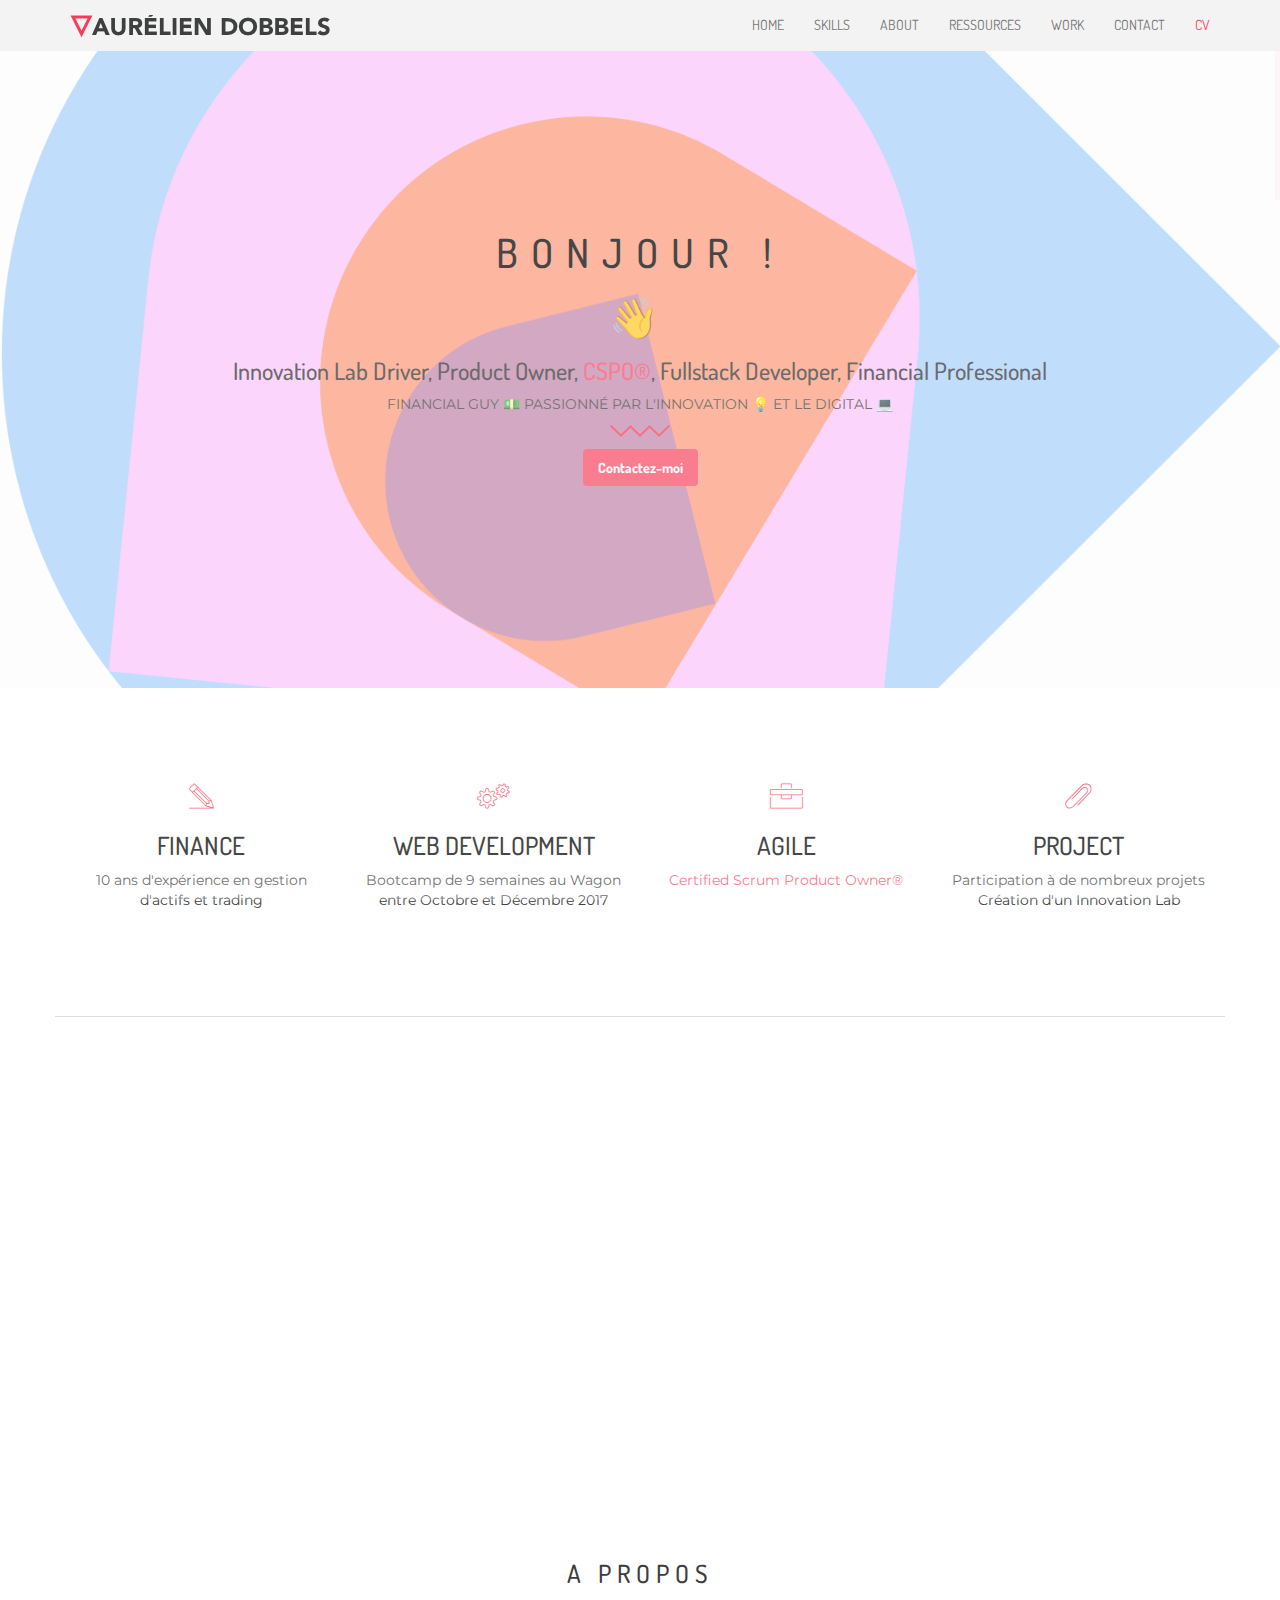
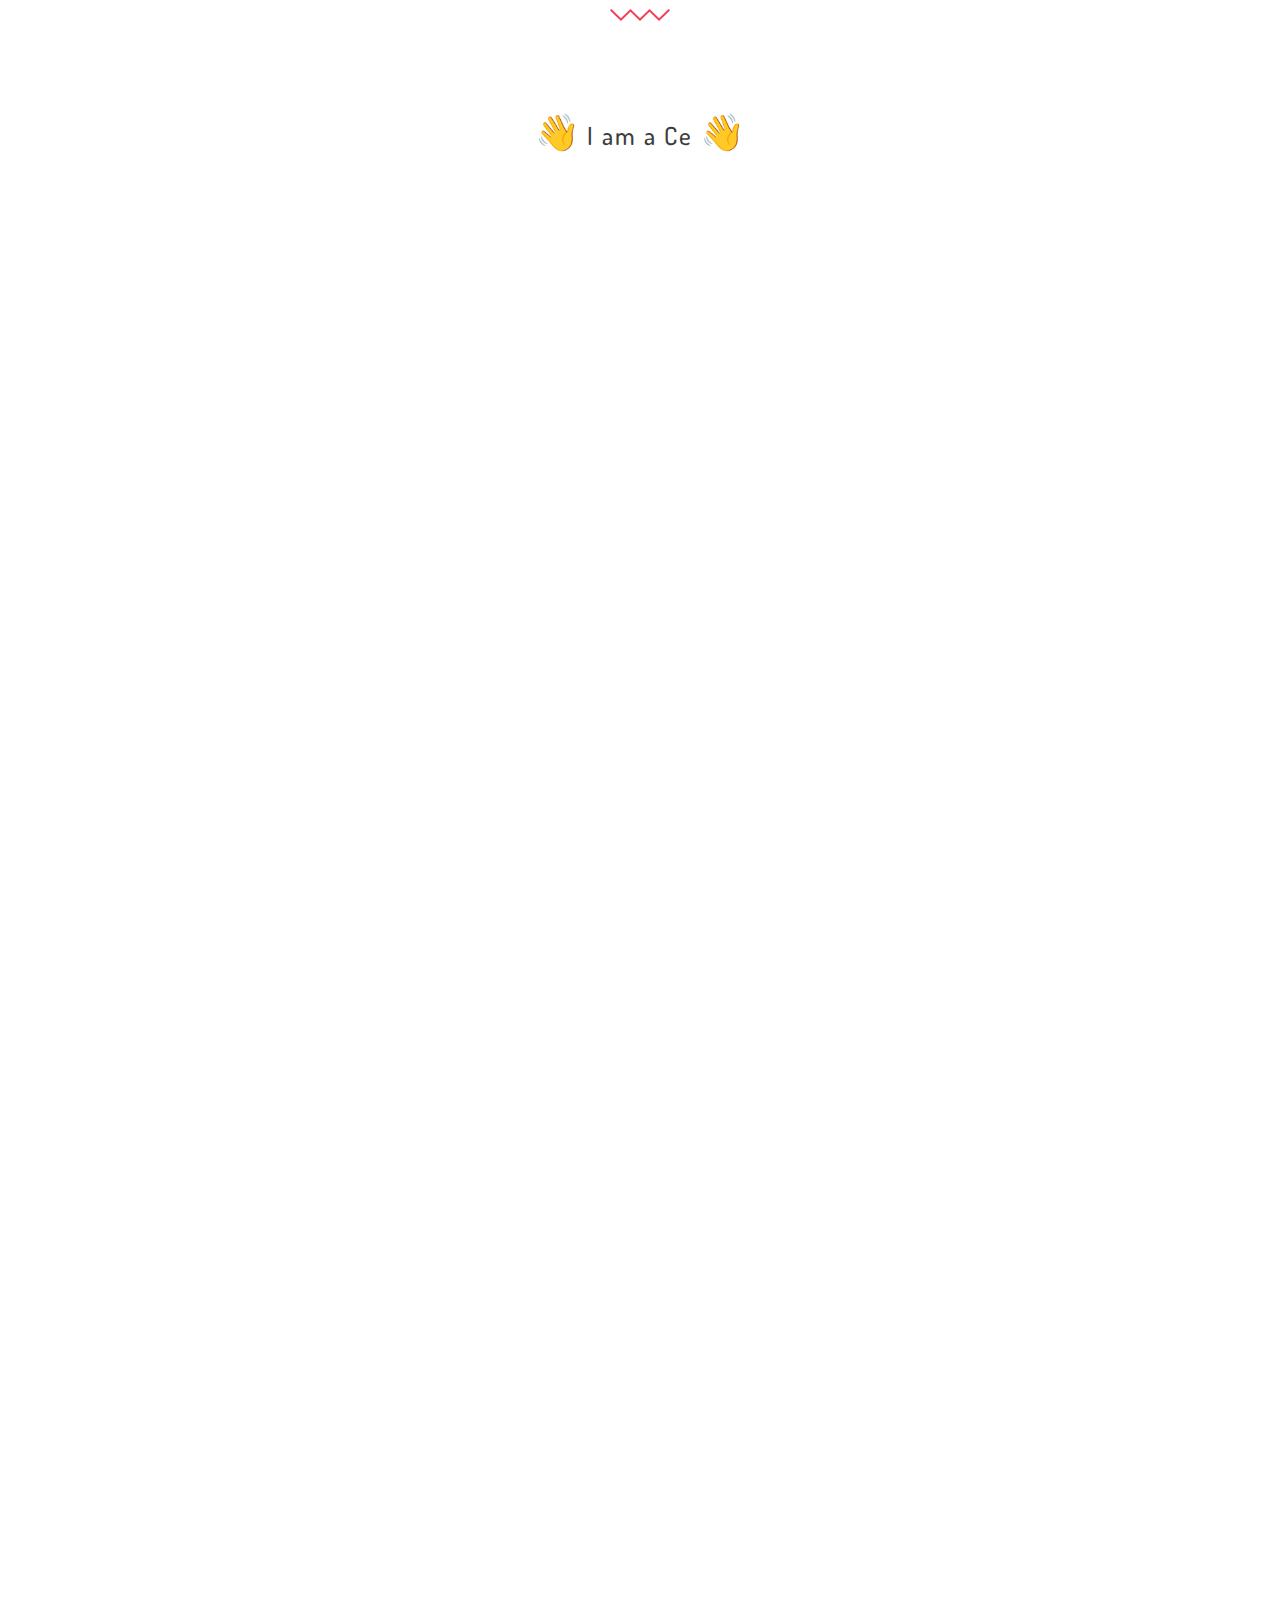
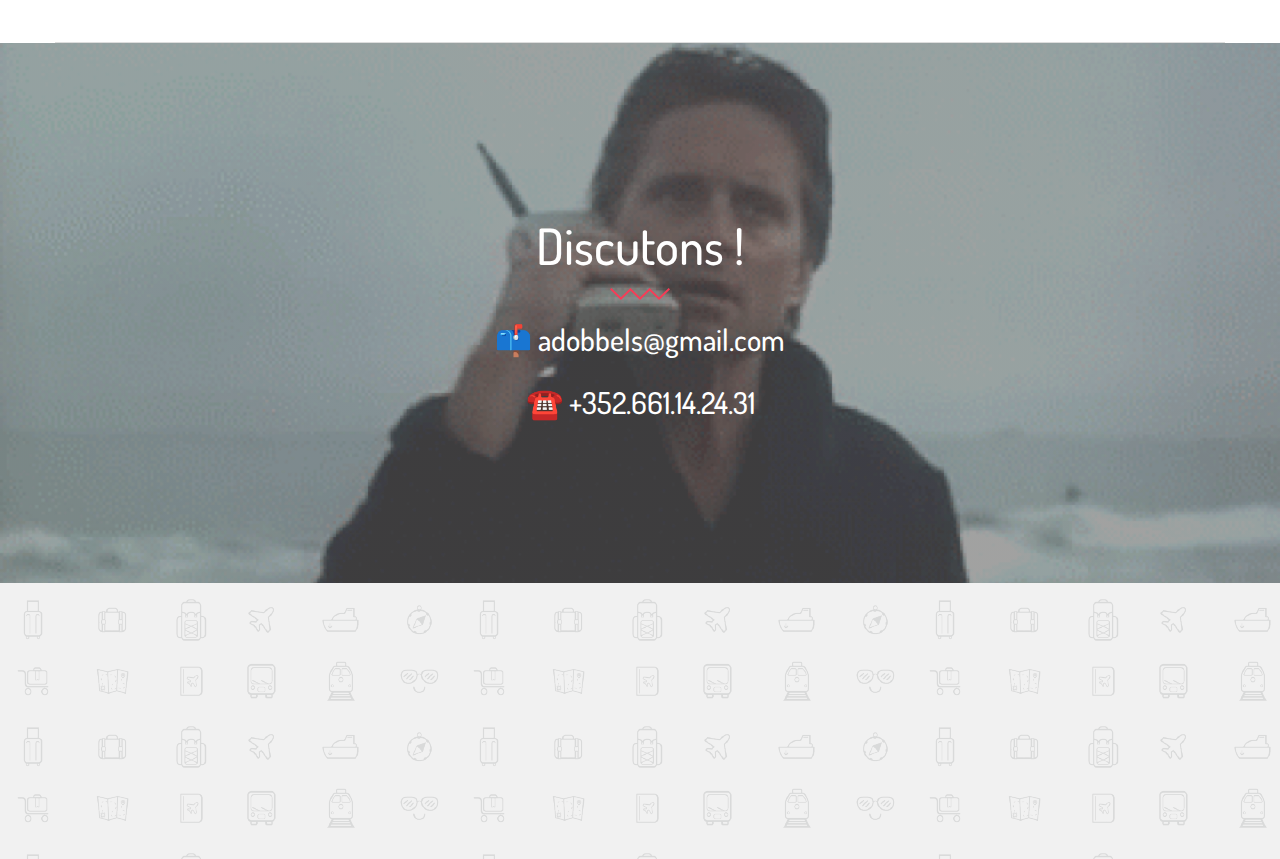
==== commit fa576391: "cv updated" ====
--- a/index.html
+++ b/index.html
@@ -98,7 +98,7 @@
                       <li><a href="#RESSOURCES">Ressources</a></li>
 	                    <li><a href="#WORK">Work</a></li>
 	                    <li><a href="#CONTACT">Contact</a></li>
-                      <li> <a href="../profile/CV&LM.zip" style="color: #f74d65" onmouseover="this.style.color='#b2d0f8'" onmouseout="this.style.color='#f74d65';">CV+Cover</a></li>
+                      <li> <a href="../profile/CV_AurelienDobbels_Aug2018.pdf" target="_blank" style="color: #f74d65" onmouseover="this.style.color='#b2d0f8'" onmouseout="this.style.color='#f74d65';">CV</a></li>
 	                  </ul>
 	                </div><!-- /.navbar-collapse -->
 	              </div><!-- /.container -->
@@ -110,7 +110,7 @@
 	                        <div class="home_text wow fadeInUp animated">
                               <h2>Bonjour !</h2>
 	                            <h2><span id="example">👋</span></h2>
-                              <h3>Product Owner, <a href="https://www.scrumalliance.org/get-certified/practitioners/cspo-certification" target="_blank" style="text-decoration: none; color: #f74d65">CSPO®</a>, Fullstack Developer, Financial Professional</h3>
+                              <h3>Innovation Lab Driver, Product Owner, <a href="https://www.scrumalliance.org/get-certified/practitioners/cspo-certification" target="_blank" style="text-decoration: none; color: #f74d65">CSPO®</a>, Fullstack Developer, Financial Professional</h3>
                               <p>Financial guy 💵 passionné par l'innovation 💡 et le digital 💻</p>
 	                            <img src="images/shape.png" alt="" style="margin-bottom: 20px;"><br>
                               <a href="#CONTACT" class="btn-treehouse">Contactez-moi</a>
@@ -659,8 +659,8 @@
                 </div>
                 <div class="col-md-3 col-md-offset-1 wow fadeInRight animated">
                     <div class="baton">
-	                    <a href="../profile/CV&LM.zip">
-	                        <button type="button" class="btn btn-primary cs-btn">Mon CV et Lettre de Motivation</button>
+	                    <a href="../profile/CV_AurelienDobbels_Aug2018.pdf" target="_blank">
+	                        <button type="button" class="btn btn-primary cs-btn">Télécharger mon CV</button>
 	                    </a>
                     </div>
                 </div>
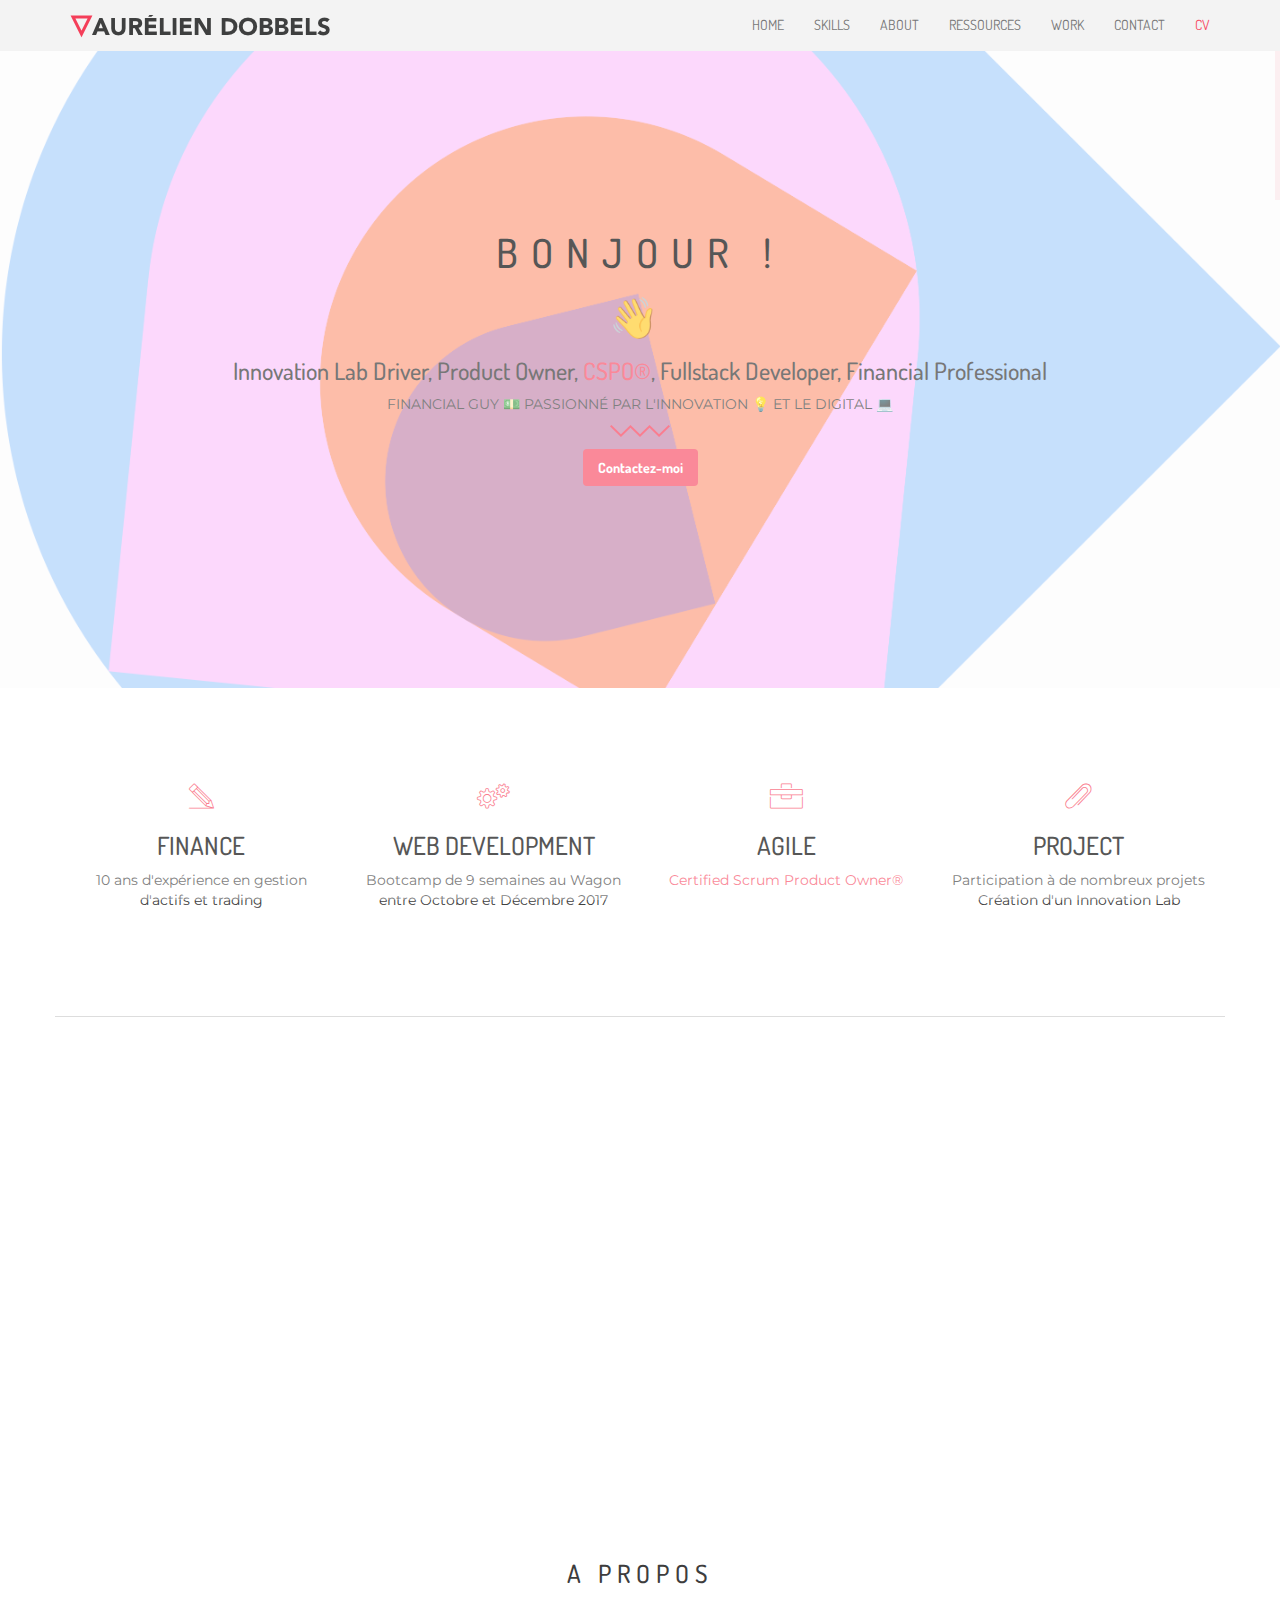
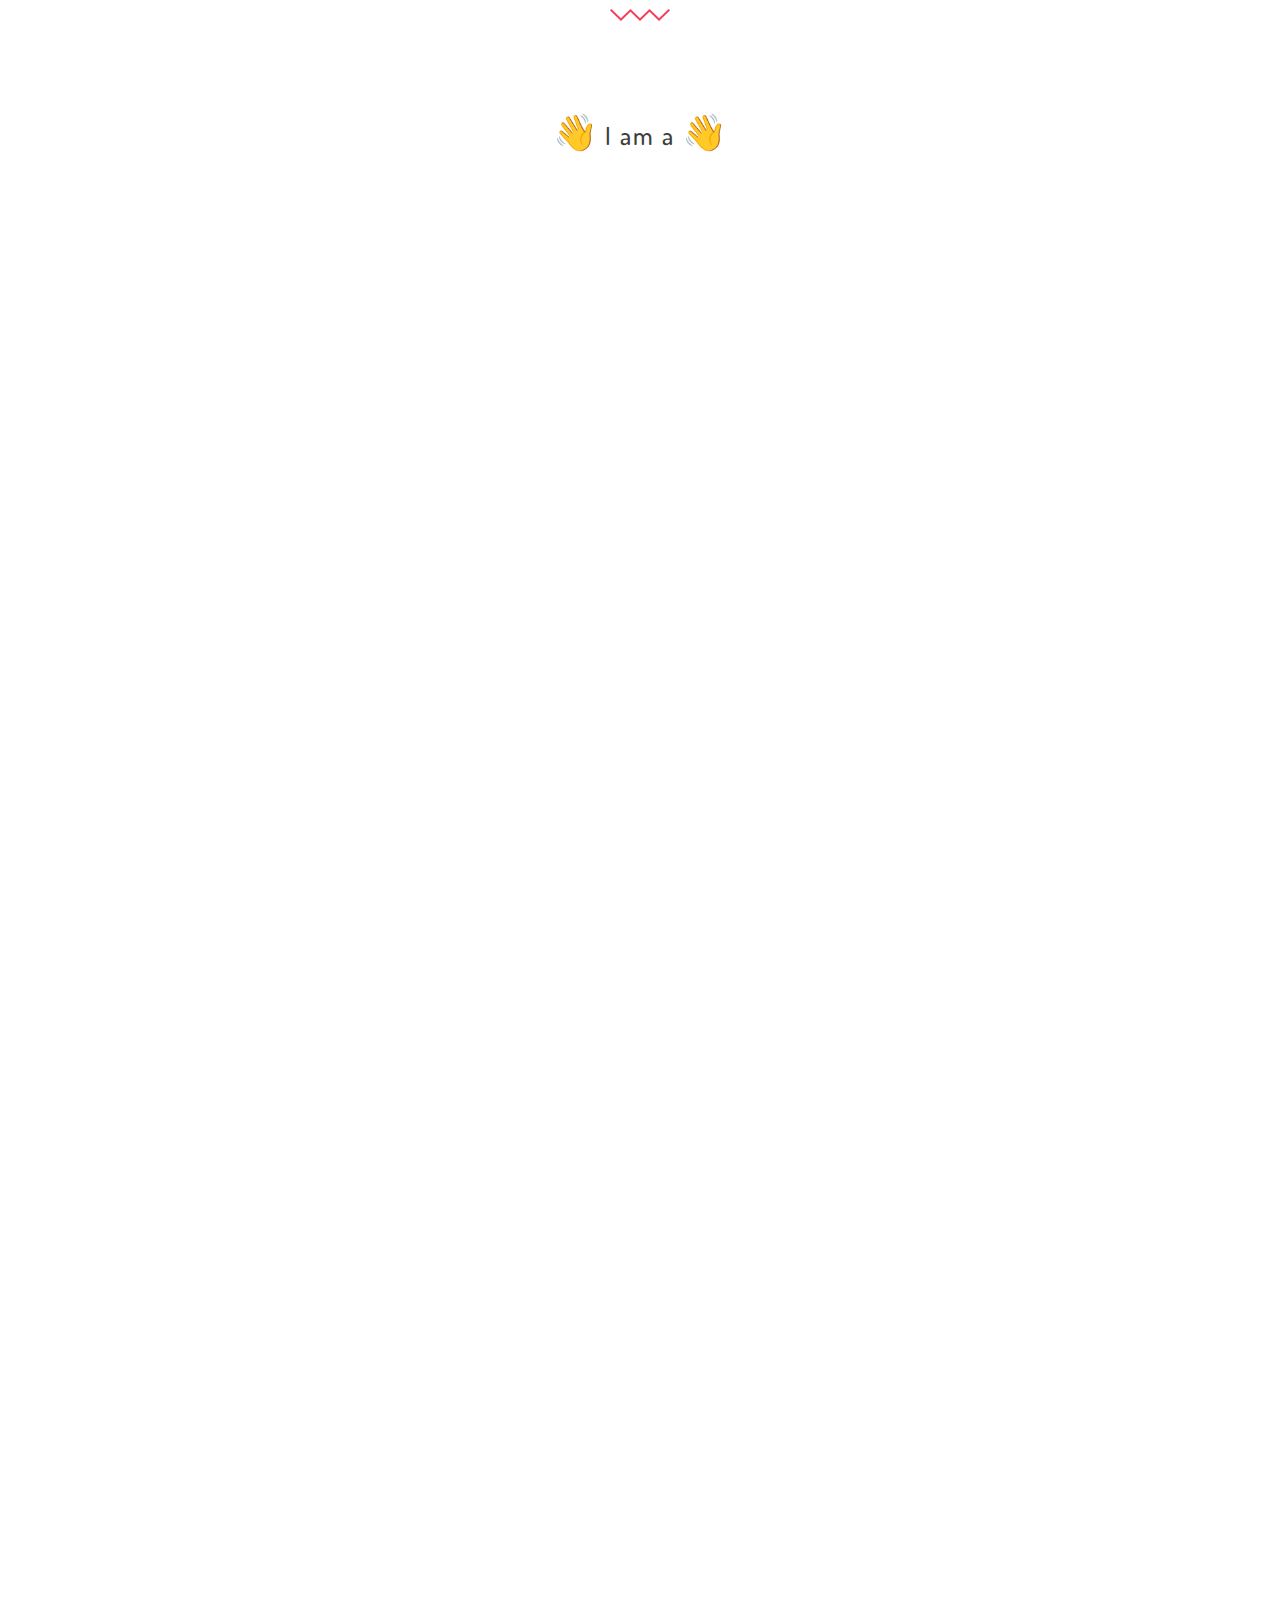
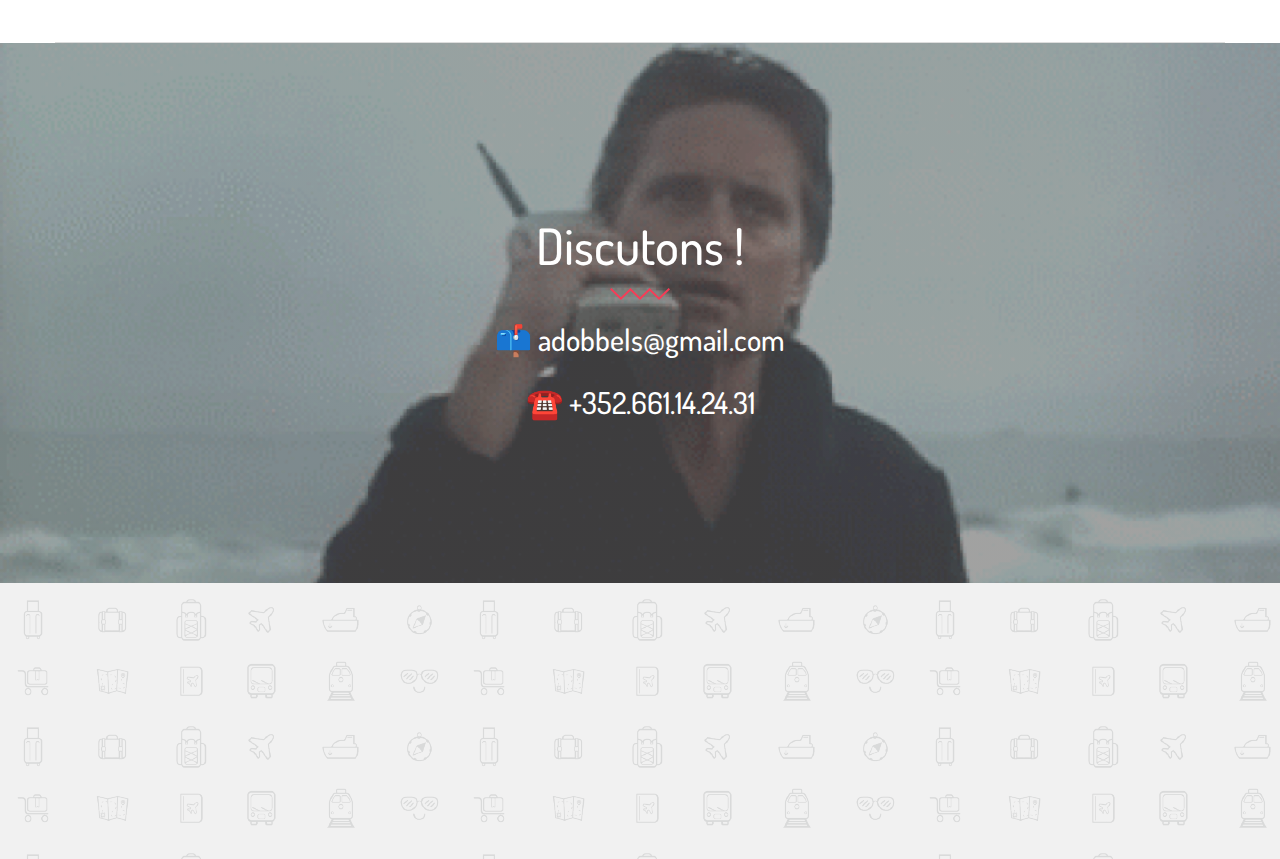
==== commit 8a3f1ff1: "change url tribes" ====
--- a/index.html
+++ b/index.html
@@ -556,7 +556,7 @@
                     <div class="single_image">
                         <img src="http://res.cloudinary.com/df1s7fgsf/image/upload/c_fill,h_473,w_837/v1523130608/tribes_3360_1330_gd3u00.png" alt="">
                         <div class="image_overlay">
-                            <a href="http://www.tribes.rocks/" target="_blank">Voir le projet</a>
+                            <a href="https://tribes-adobbels.herokuapp.com/" target="_blank">Voir le projet</a>
                             <h2>Mon premier site, avec ses défauts 😊<br>Made with</h2>
                             <h4>♥️ & 🍺 & 🍟 at Le Wagon Lille</h4>
                         </div>
@@ -654,7 +654,7 @@
                 <div class="col-md-8 wow fadeInLeft animated">
                     <div class="left">
                         <h2>VOUS VOULEZ VOIR EN DETAIL MON PARCOURS ET MA MOTIVATION?</h2>
-                        <p>Téléchargez mon cv et ma lettre de motivation pour en savoir plus sur mes formations, mes expériences professionnelles et mes motivations.</p>
+                        <p>Téléchargez mon cv pour en savoir plus sur mes formations, mes expériences professionnelles et mes motivations.</p>
                     </div>
                 </div>
                 <div class="col-md-3 col-md-offset-1 wow fadeInRight animated">
